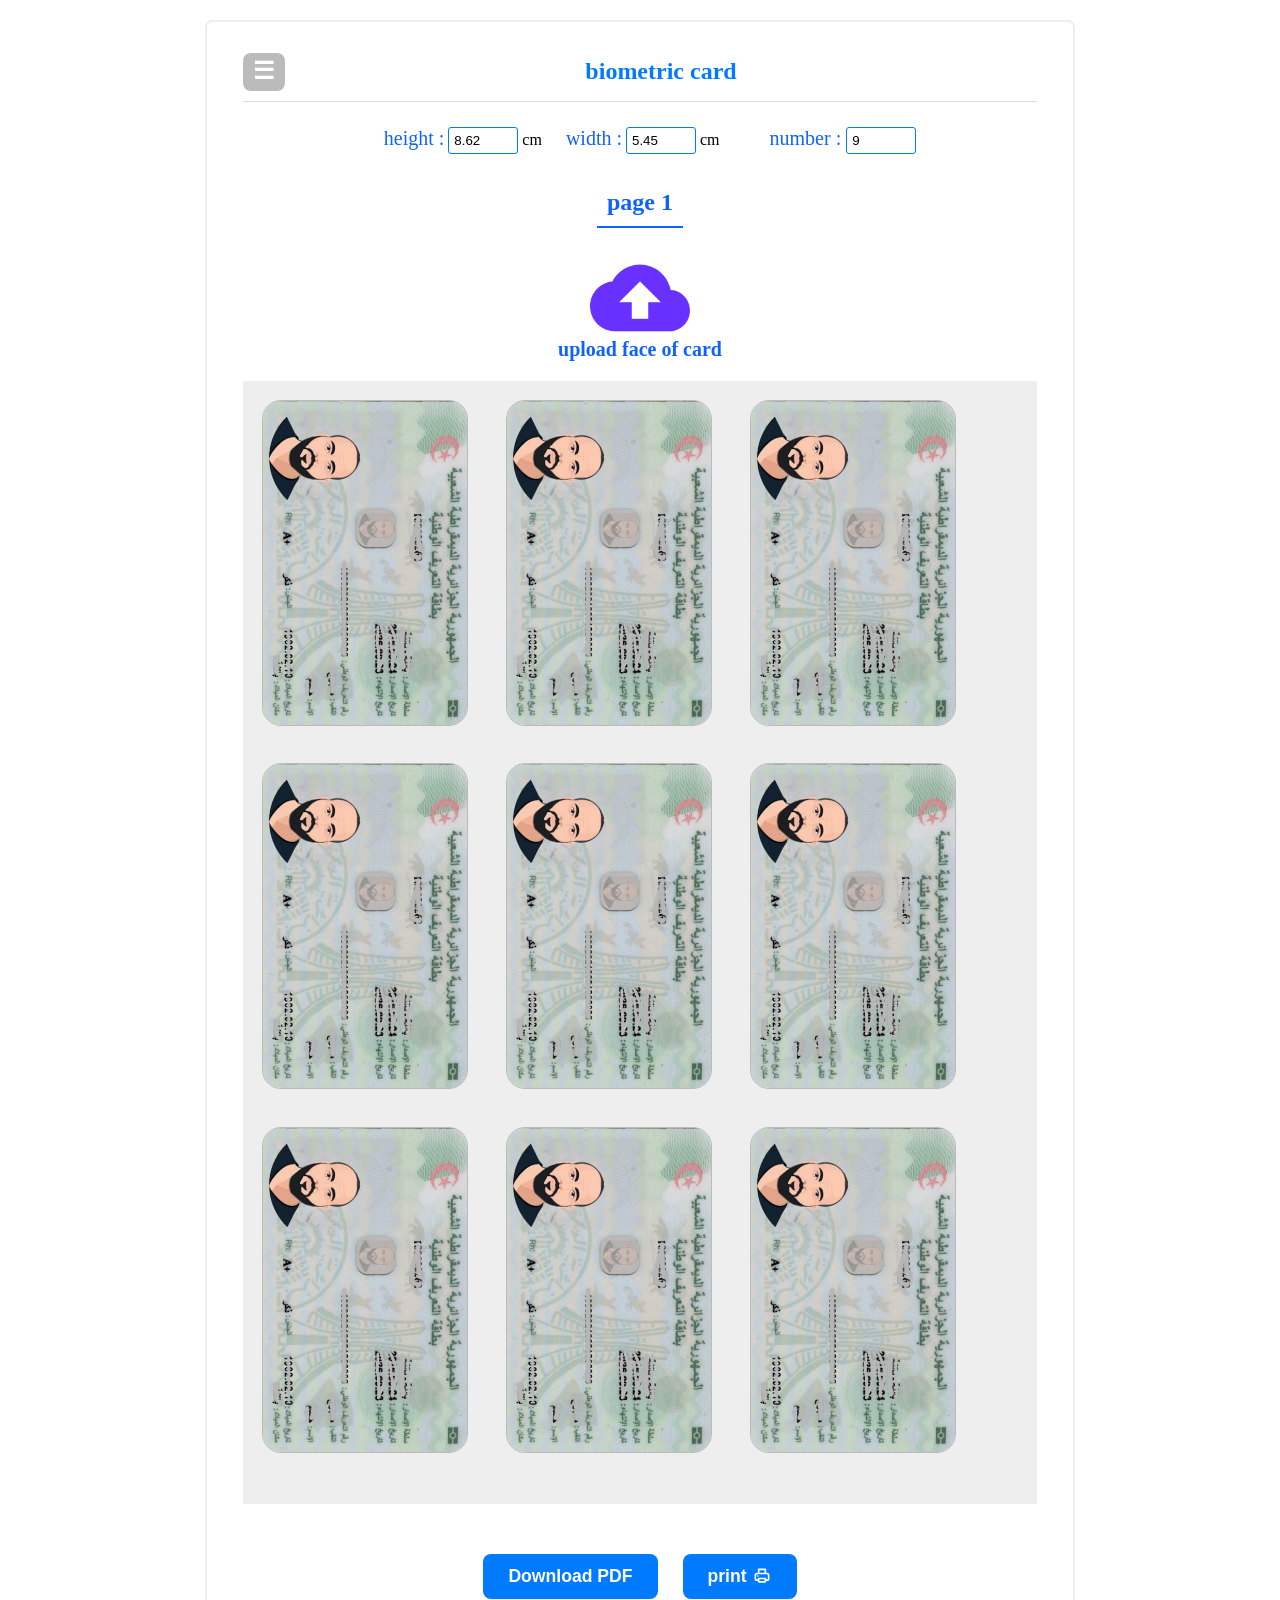
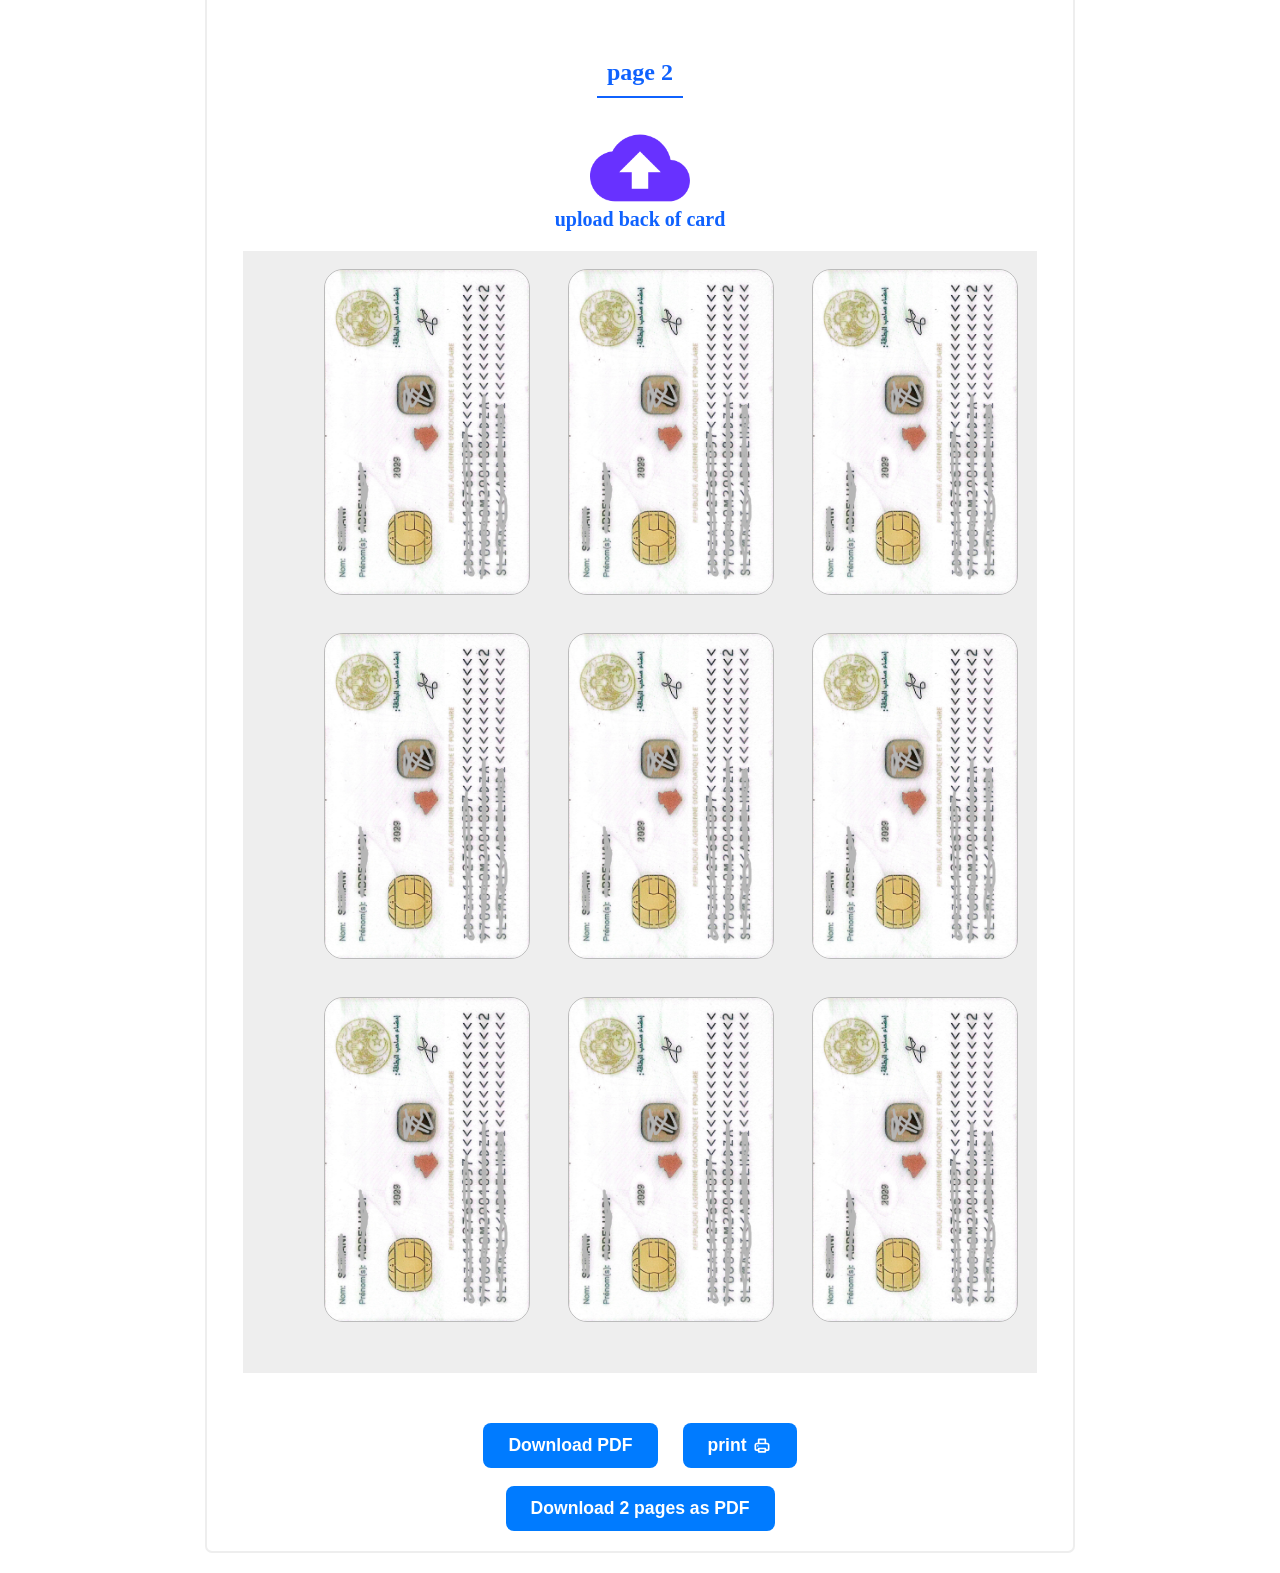
==== index.html @ c9312803 "ddfs" ====
<!doctype html>
<html lang="en">
	<head>
		<meta charset="UTF-8" />
		<meta name="viewport" content="width=device-width, initial-scale=1.0" />
		<link rel="stylesheet" href="./style.css" />

		<title>biometric card</title>
	</head>
	<body>
		<div class="container pirantCntynr">
			<div class="reglage">
				<div>
					<span>height :</span>
					<input id="heightCrt" type="number" value="8.62" step="0.01" /> cm
					<span>width :</span>
					<input id="widthCrt" type="number" value="5.45" step="0.01" /> cm
				</div>
				<div>
					<span>number : </span>
					<input id="nmbrCrt" type="number" value="9" step="1" min="1" />
				</div>
			</div>

			<!-- face of card -->
			<h2>page 1</h2>

			<div class="upldImg">
				<label for="inputFace" id="drop-area">
					<input type="file" accept="image/*" id="inputFace" hidden />
					<div class="img-view">
						<img
							id="uploadedImageF"
							src="./imgs/icon.png"
							alt="upload image"
						/><br />
						upload face of card
						<span id="errImgFace" style="color: red; display: none"
							>Error upload Image</span
						>
					</div>
				</label>
			</div>
			<div id="pageFc" class="ferPage">
				<div id="clonDiv" style="position: absolute; z-index: -1"></div>
				<img class="box boxF" src="./imgs/face.jpg" alt="" />
			</div>

			<div class="dvBtn">
				<button onclick="downloadPDF('pageFc', 'face',this)">
					<div id="ptpageFc" class="n"></div>
					Download PDF
				</button>
				<button onclick="printDiv('pageFc')">
					print <img src="./imgs/print-svgrepo-com.svg" alt="" />
				</button>
			</div>
			<div style="height: 50px"></div>
			<!-- Back of card -->

			<h2>page 2</h2>
			<div class="upldImg">
				<label for="inputBack" id="drop-area">
					<input type="file" accept="image/*" id="inputBack" hidden />
					<div class="img-view">
						<img
							id="uploadedImageB"
							src="./imgs/icon.png"
							alt="upload image"
						/><br />
						upload back of card
						<span id="errImgFace" style="color: red; display: none"
							>Error upload Image</span
						>
					</div>
				</label>
			</div>
			<div id="pageBack" class="ferPage ferPage2">
				<div id="clonDiv2" style="position: absolute; z-index: -1"></div>
				<img class="box boxB" src="./imgs/back.jpg" alt="" />
			</div>
			<div class="dvBtn">
				<button onclick="downloadPDF('pageBack', 'Back',this)">
					<div id="ptpageBack" class="n"></div>
					Download PDF
				</button>
				<button onclick="printDiv('pageBack')">
					print <img src="./imgs/print-svgrepo-com.svg" alt="" />
				</button>
			</div>
			<br />
			<div class="dvBtn">
				<button onclick="downloadMultiPagePDF(this)">
					<div id="ptDblPg" class="n"></div>
					Download 2 pages as PDF
				</button>
			</div>
		</div>

		<script src="./js/html2canvas.min.js"></script>
		<script src="./js/jspdf.umd.min.js"></script>

		<script src="./js/navbar.js"></script>
		<script src="./js/js.js"></script>
	</body>
</html>
---- style.css ----
/* --- الخطوط الأساسية وإعادة التعيين --- 
@import url('https://fonts.googleapis.com/css2?family=Cairo:wght@400;700&display=swap');*/
:root {
	--primary: #0f62fe;
	--bg: #f5f7fa;
	--white: #ffffff;
	--text: #111;
	--sidebar-width: 260px;
}
* {
	margin: 0;
	padding: 0;
	-webkit-tap-highlight-color: transparent;
	box-sizing: border-box;
}
/* body {
	font-family: "Cairo", sans-serif;
} */
/*------------------------------------------------------
  Navbar
------------------------------------------------------*/
.navbar {
	height: 60px;
	width: 21cm;
	margin: auto;
	background: var(--white);
	border-bottom: 1px solid #ddd;
	display: flex;
	align-items: center;
	/* padding: 0 16px; */
	justify-content: space-between;
	position: sticky;
	top: 0;
	margin-bottom: 10px;
	z-index: 100;
}
.hTitel {
	color: #007bff; /* لون أزرق جذاب للعناوين */
	text-align: center;
	font-weight: 700;
}
@media (max-width: 768px) {
	hTitel {
		font-size: 1.5em;
	}
}
@media (max-width: 480px) {
	hTitel {
		font-size: 1.3em;
	}
}
.nav-title {
	display: flex;
	align-items: center;
	gap: 10px;
	font-size: 20px;
	font-weight: bold;
}

/* زر القائمة */
.menu-btn {
	width: auto;
	margin: 0px;
	font-size: 24px;
	padding: 4px 10px 6px;
	border-radius: 8px;
	border: none;
	background: #bbb;
	cursor: pointer;
}
.imgNavbar {
	height: 80%;
	border-radius: 50%;
}

/*------------------------------------------------------
  Sidebar (LEFT side)
------------------------------------------------------*/
.sidebar {
	position: fixed;
	top: 0;
	left: 0; /* ← التعديل المهم */
	height: 100vh;
	width: var(--sidebar-width);
	background: var(--white);
	border-right: 1px solid #ddd; /* بدل left */
	transform: translateX(-100%); /* ← مخفي من اليسار */
	transition: 0.3s ease;
	z-index: 200;
	padding: 20px;
}

.sidebar.open {
	transform: translateX(0); /* يظهر */
}

.sidebar h3 {
	margin-top: 0;
}

.sidebar a {
	display: flex;
	align-items: center;
	justify-content: space-between;
	padding: 12px 10px;
	color: var(--text);
	text-decoration: none;
	border-radius: 6px;
	margin: 6px 0;
}

.sidebar a:hover {
	background: #f0f0f0;
}
.sidebar a img {
	width: 20px;
}
/* Overlay */
.overlay {
	position: fixed;
	top: 0;
	right: 0;
	left: 0;
	bottom: 0;
	background: rgba(0, 0, 0, 0.4);
	z-index: 150;
	display: none;
}

.overlay.show {
	display: block;
}

/* زر الحساب في الأسفل */
.accountBtn {
	position: absolute;
	bottom: 10px;
	width: calc(100% - 40px);
}

.accountBtn img {
	height: 35px;
	border-radius: 50%;
}

/*------------------------------------------------------
  المحتوى
------------------------------------------------------*/
.container {
	padding: 20px;
	margin: 20px auto;
	width: 23cm;
	border: 2px #eee solid;
	border-radius: 7px;
}

.acont {
	display: flex;
	justify-content: space-between;
	align-items: center;
	width: 100%;
}

/* تحسين الهاتف */
@media (max-width: 600px) {
	.nav-title {
		font-size: 18px;
	}
}
/* End Nave bare and side bare */

/* start page */
.reglage {
	width: 21cm;
	margin: 25px auto;
	display: flex;
	justify-content: center;
	align-items: center;
	gap: 30px;
}
.reglage span {
	color: var(--primary);
	font-size: 20px;
	margin-left: 20px;
}
.reglage input {
	border: #007bff 1px solid;
	border-radius: 3px;
	padding: 5px;
	width: 70px;
}

.container h2 {
	text-align: center;
	color: var(--primary);
	margin: auto;
	margin-bottom: 20px;
	padding: 10px;
	border-bottom: 2px var(--primary) solid;
	width: fit-content;
}
.img-view {
	text-align: center;
	width: fit-content;
	font-size: 20px;
	color: var(--primary);
	font-weight: bold;
	margin: auto;
	margin-bottom: 20px;
}
.img-view img {
	height: 100px;
	margin-bottom: -15px;
	cursor: pointer;
}
/* الحاوية الكبرى */

.ferPage {
	position: relative;
    display: flex;
    align-items: center;
    justify-items: center;
    gap: 1cm;
    width: 21cm;
    height: 29.7cm;
    margin: auto;
    padding: 0.5cm;
    margin-bottom: 50px;
    background: #eee;
    flex-wrap: wrap;
    align-content: flex-start;
    justify-content: flex-start;
}
.ferPage2 {
	direction: rtl;
}

/* العناصر الداخلية (اختياري للتنسيق فقط) */
.box {
	border: 1px solid #bbb;
	border-radius: 19px;
	width: 5.45cm;
	height: 8.62cm;
	/* max-width: 100%; */
}

.dvBtn {
	display: flex;
	align-items: center;
	gap: 25px;
	justify-content: center;
}
.patient {
	position: absolute;
	left: calc(50% - 10px);
	top: calc(50% - 10px);
	height: 20px;
	width: 20px;
	border: 3px solid #fff;
	border-left-color: transparent;
	border-radius: 50%;
	animation: spin 0.3s linear infinite;
}
.n {
	display: none;
}
@keyframes spin {
	0% {
		transform: rotate(0deg);
	}

	100% {
		transform: rotate(360deg);
	}
}

button {
	position: relative;
	background-color: #007bff;
	color: #fff;
	padding: 12px 25px;
	border: none;
	border-radius: 8px;
	font-size: 1.1em;
	display: inline-flex;
	font-weight: 700;
	justify-content: center;
	flex-wrap: nowrap;
	align-items: center;
	gap: 5px;
	cursor: pointer;
}
button img {
	height: 20px;
}
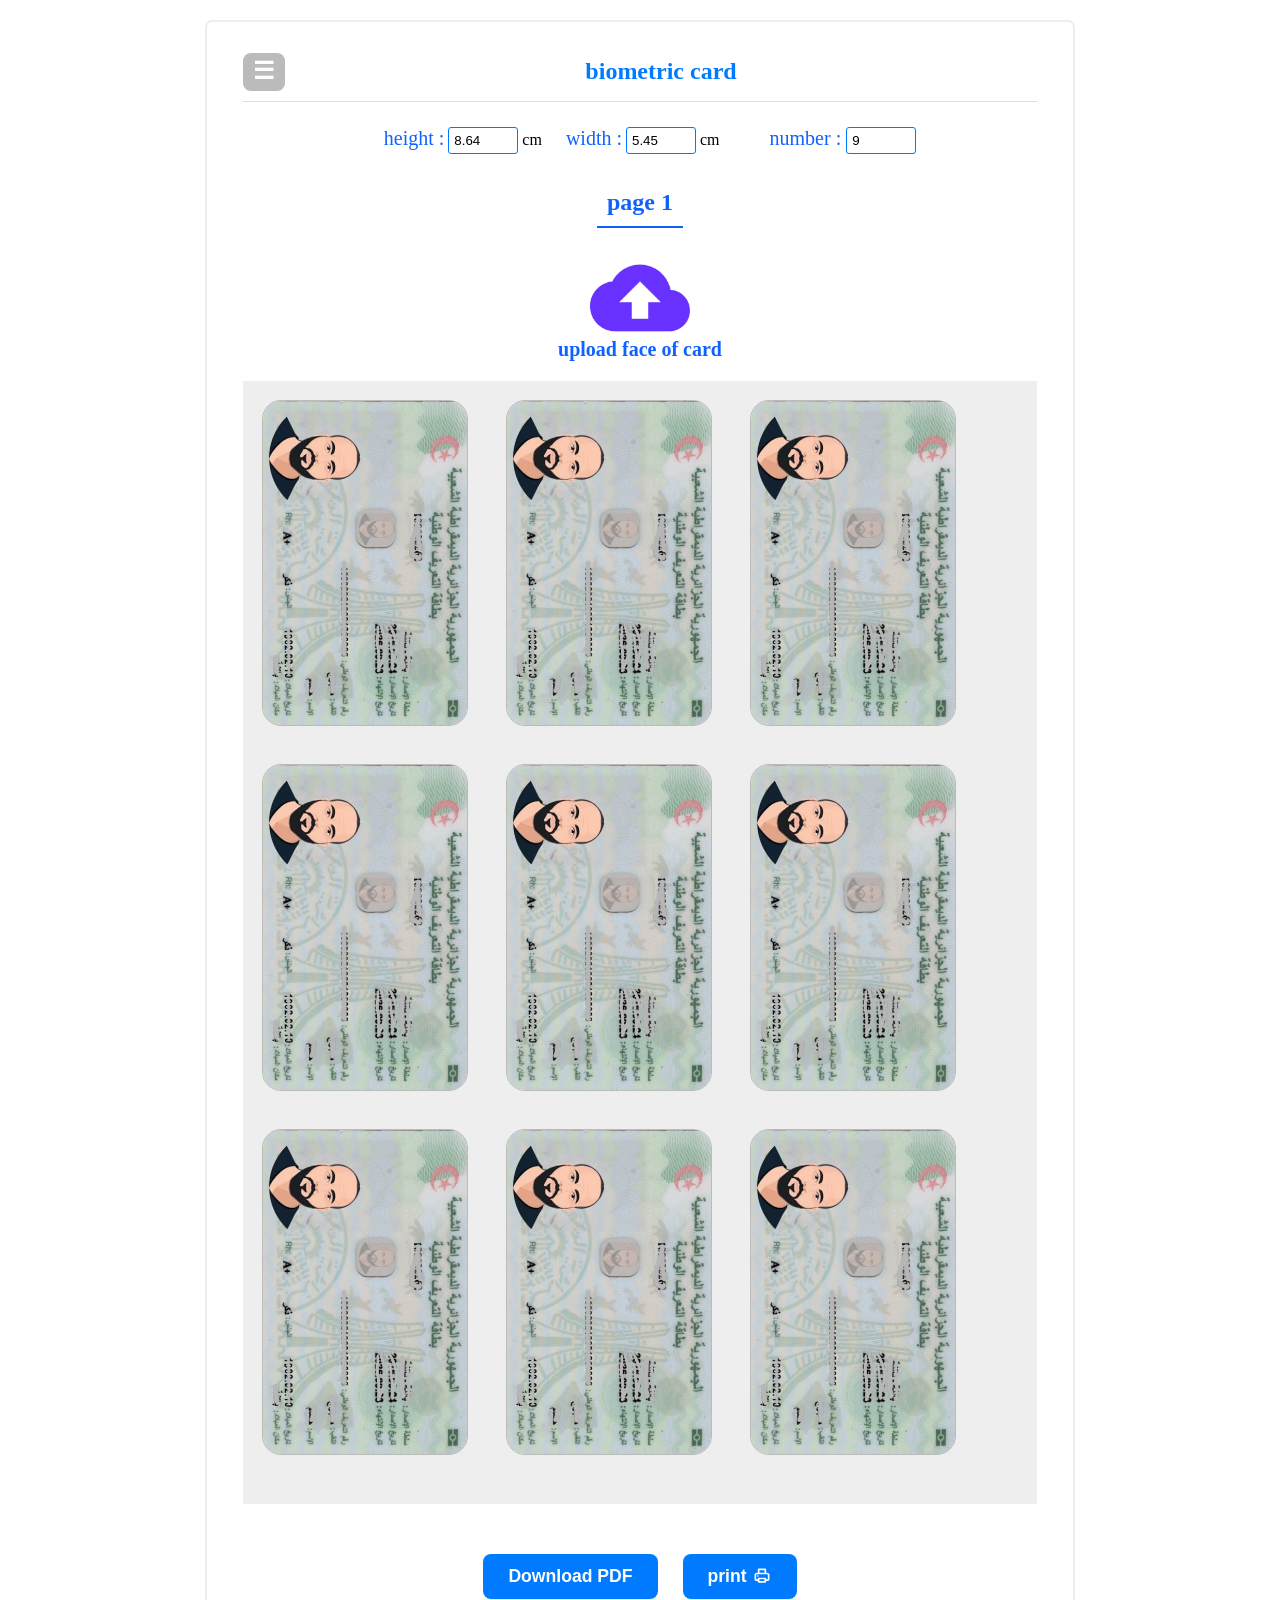
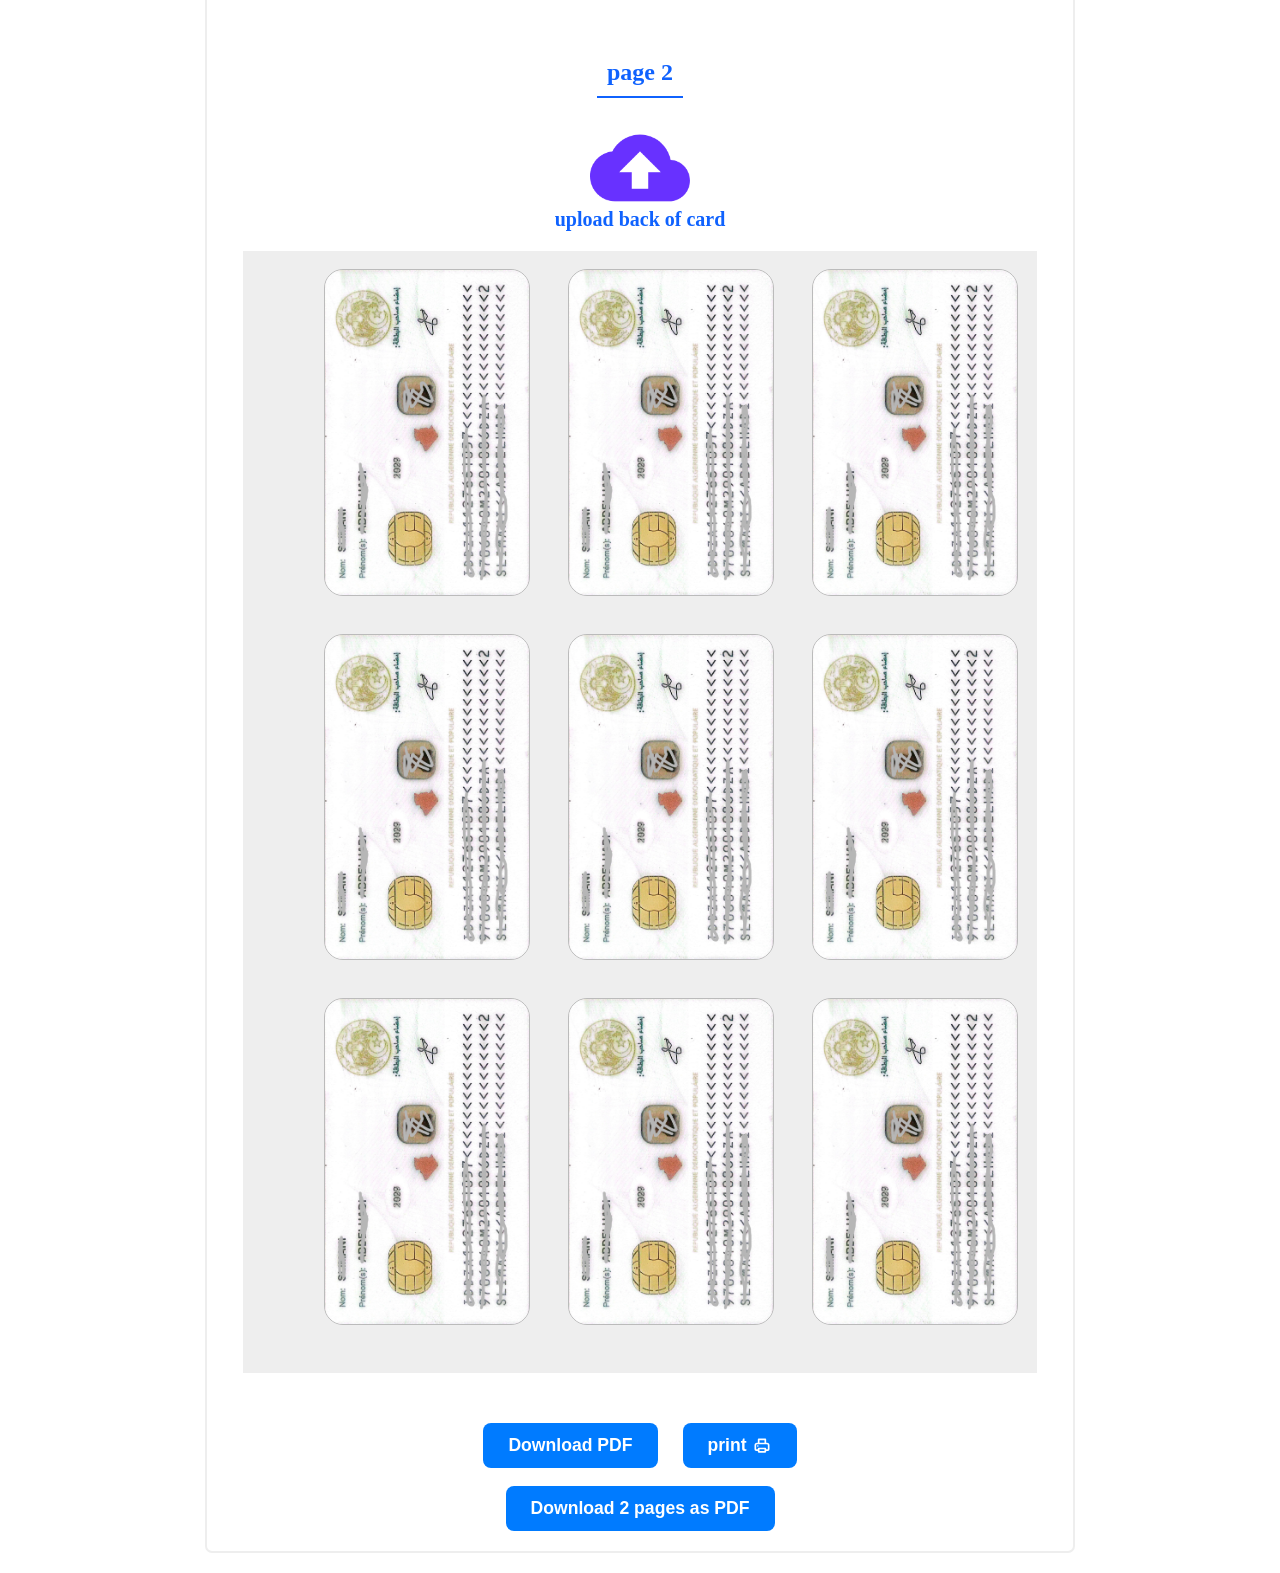
==== commit f3344c99: "zer" ====
--- a/index.html
+++ b/index.html
@@ -12,7 +12,7 @@
 			<div class="reglage">
 				<div>
 					<span>height :</span>
-					<input id="heightCrt" type="number" value="8.62" step="0.01" /> cm
+					<input id="heightCrt" type="number" value="8.64" step="0.01" /> cm
 					<span>width :</span>
 					<input id="widthCrt" type="number" value="5.45" step="0.01" /> cm
 				</div>
--- a/style.css
+++ b/style.css
@@ -240,7 +240,7 @@
 	border: 1px solid #bbb;
 	border-radius: 19px;
 	width: 5.45cm;
-	height: 8.62cm;
+	height: 8.64cm;
 	/* max-width: 100%; */
 }
 
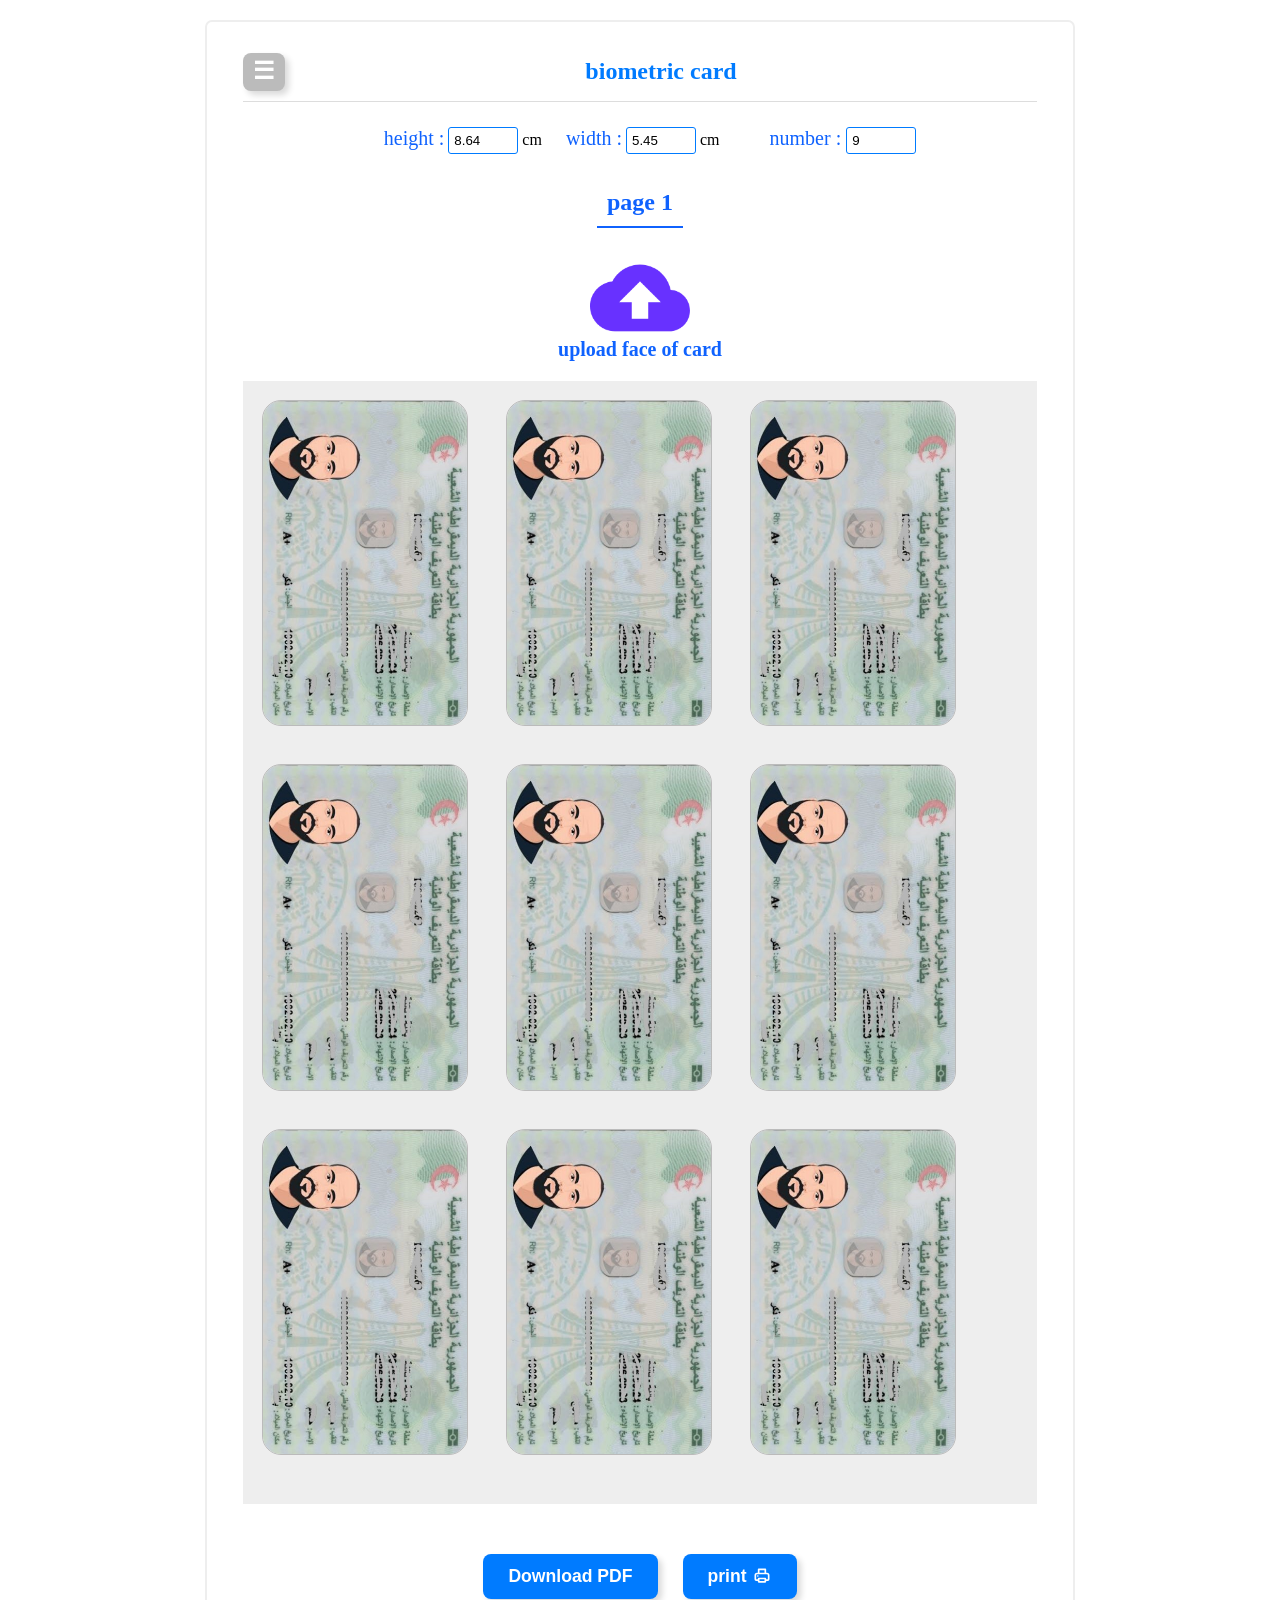
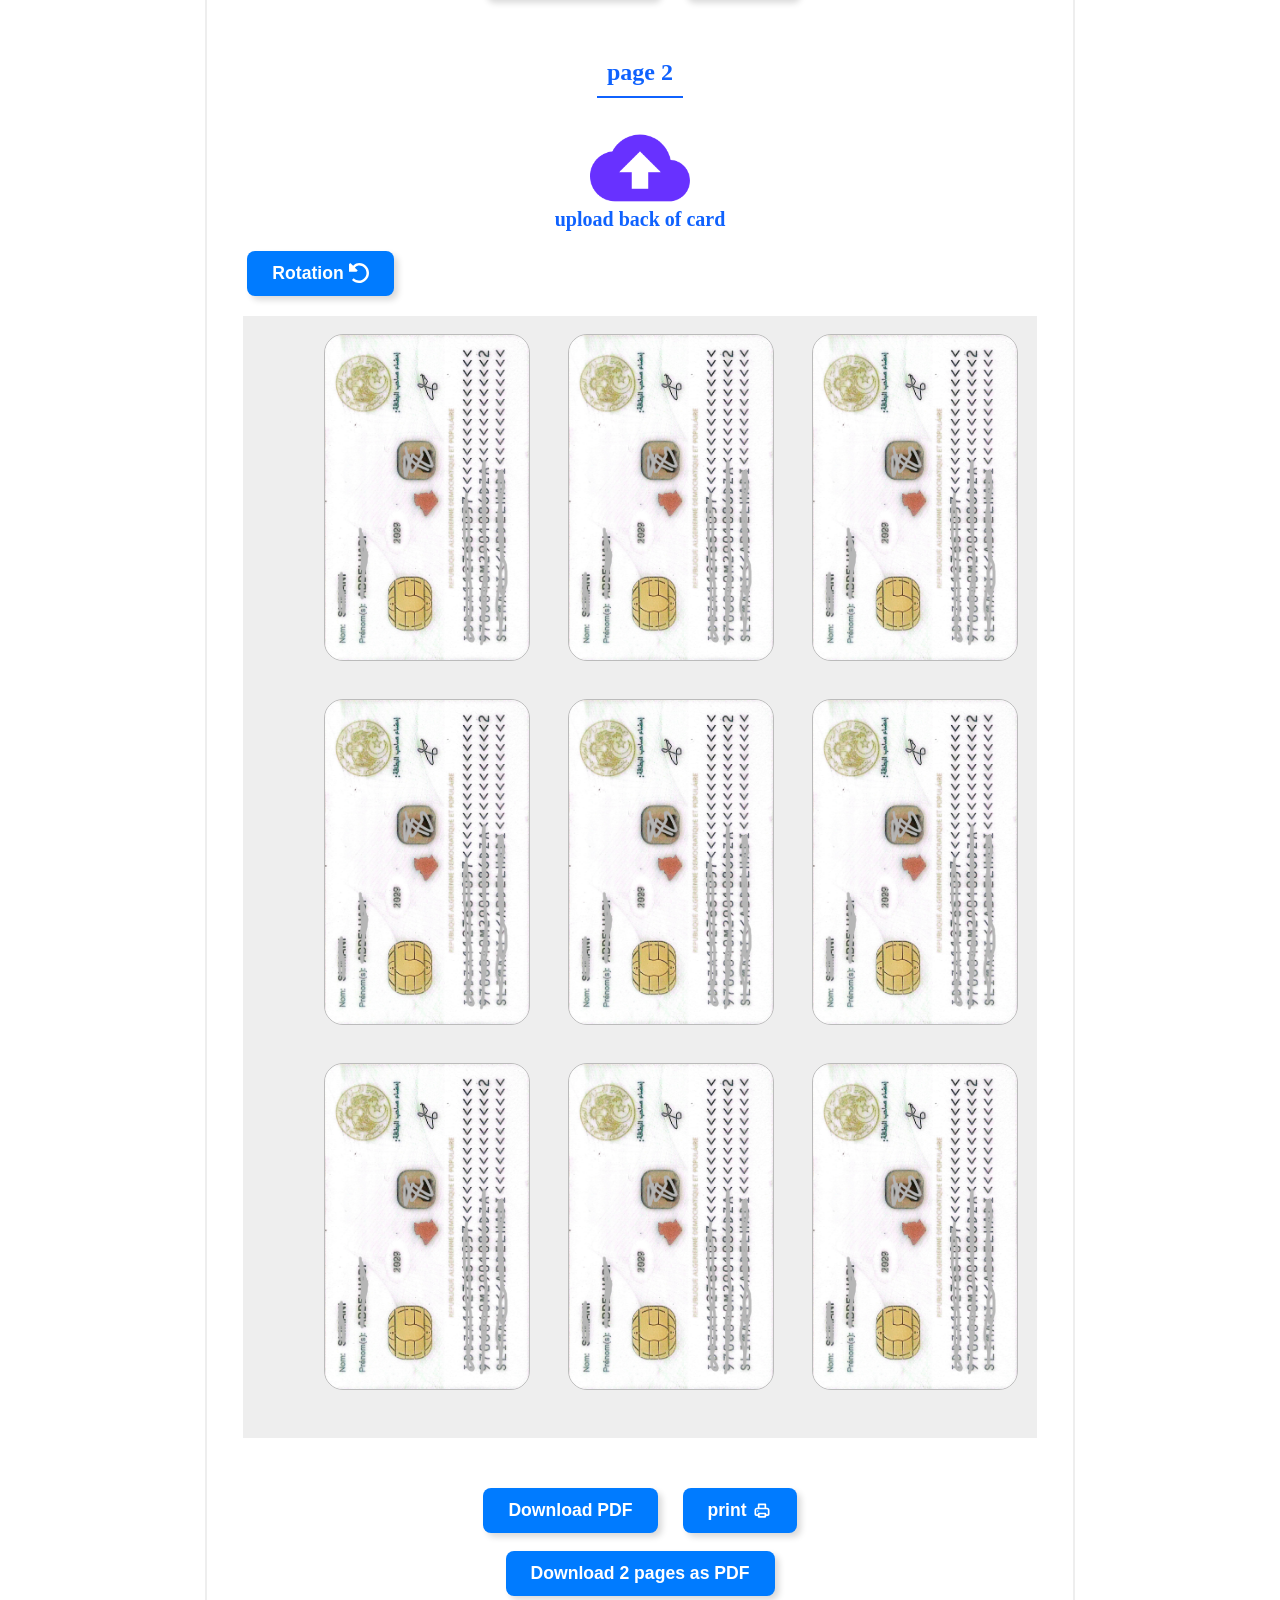
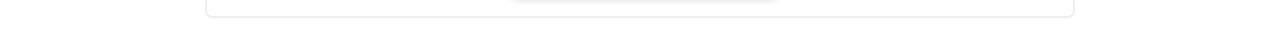
==== commit 84776ca6: "fsddf" ====
--- a/index.html
+++ b/index.html
@@ -75,6 +75,11 @@
 					</div>
 				</label>
 			</div>
+			<div>
+				<button onclick="rotation()" style="margin: 0 20px 20px">
+					Rotation <img src="./imgs/rotation.svg" alt="" />
+				</button>
+			</div>
 			<div id="pageBack" class="ferPage ferPage2">
 				<div id="clonDiv2" style="position: absolute; z-index: -1"></div>
 				<img class="box boxB" src="./imgs/back.jpg" alt="" />
@@ -85,7 +90,7 @@
 					Download PDF
 				</button>
 				<button onclick="printDiv('pageBack')">
-					print <img src="./imgs/print-svgrepo-com.svg" alt="" />
+					print <img src="./imgs/print.svg" alt="" />
 				</button>
 			</div>
 			<br />
--- a/style.css
+++ b/style.css
@@ -241,7 +241,6 @@
 	border-radius: 19px;
 	width: 5.45cm;
 	height: 8.64cm;
-	/* max-width: 100%; */
 }
 
 .dvBtn {
@@ -261,6 +260,7 @@
 	border-radius: 50%;
 	animation: spin 0.3s linear infinite;
 }
+
 .n {
 	display: none;
 }
@@ -289,11 +289,21 @@
 	align-items: center;
 	gap: 5px;
 	cursor: pointer;
+	/* 1. إضافة ظل افتراضي (الزر يبدو مرتفعاً) */
+  box-shadow: 4px 4px 6px rgba(0, 0, 0, 0.15);
+	/* 1. إضافة تأثير انتقالي ناعم للحركة */
+  transition: transform 0.1s ease;
+}
+button:active {
+  /* تصغير حجم الزر بنسبة 5% (يصبح حجمه 95% من حجمه الطبيعي) */
+  transform: scale(0.95); 
 }
 button img {
 	height: 20px;
 }
 
-
+.rotation{
+	transform: rotate(180deg);
+}
 
     
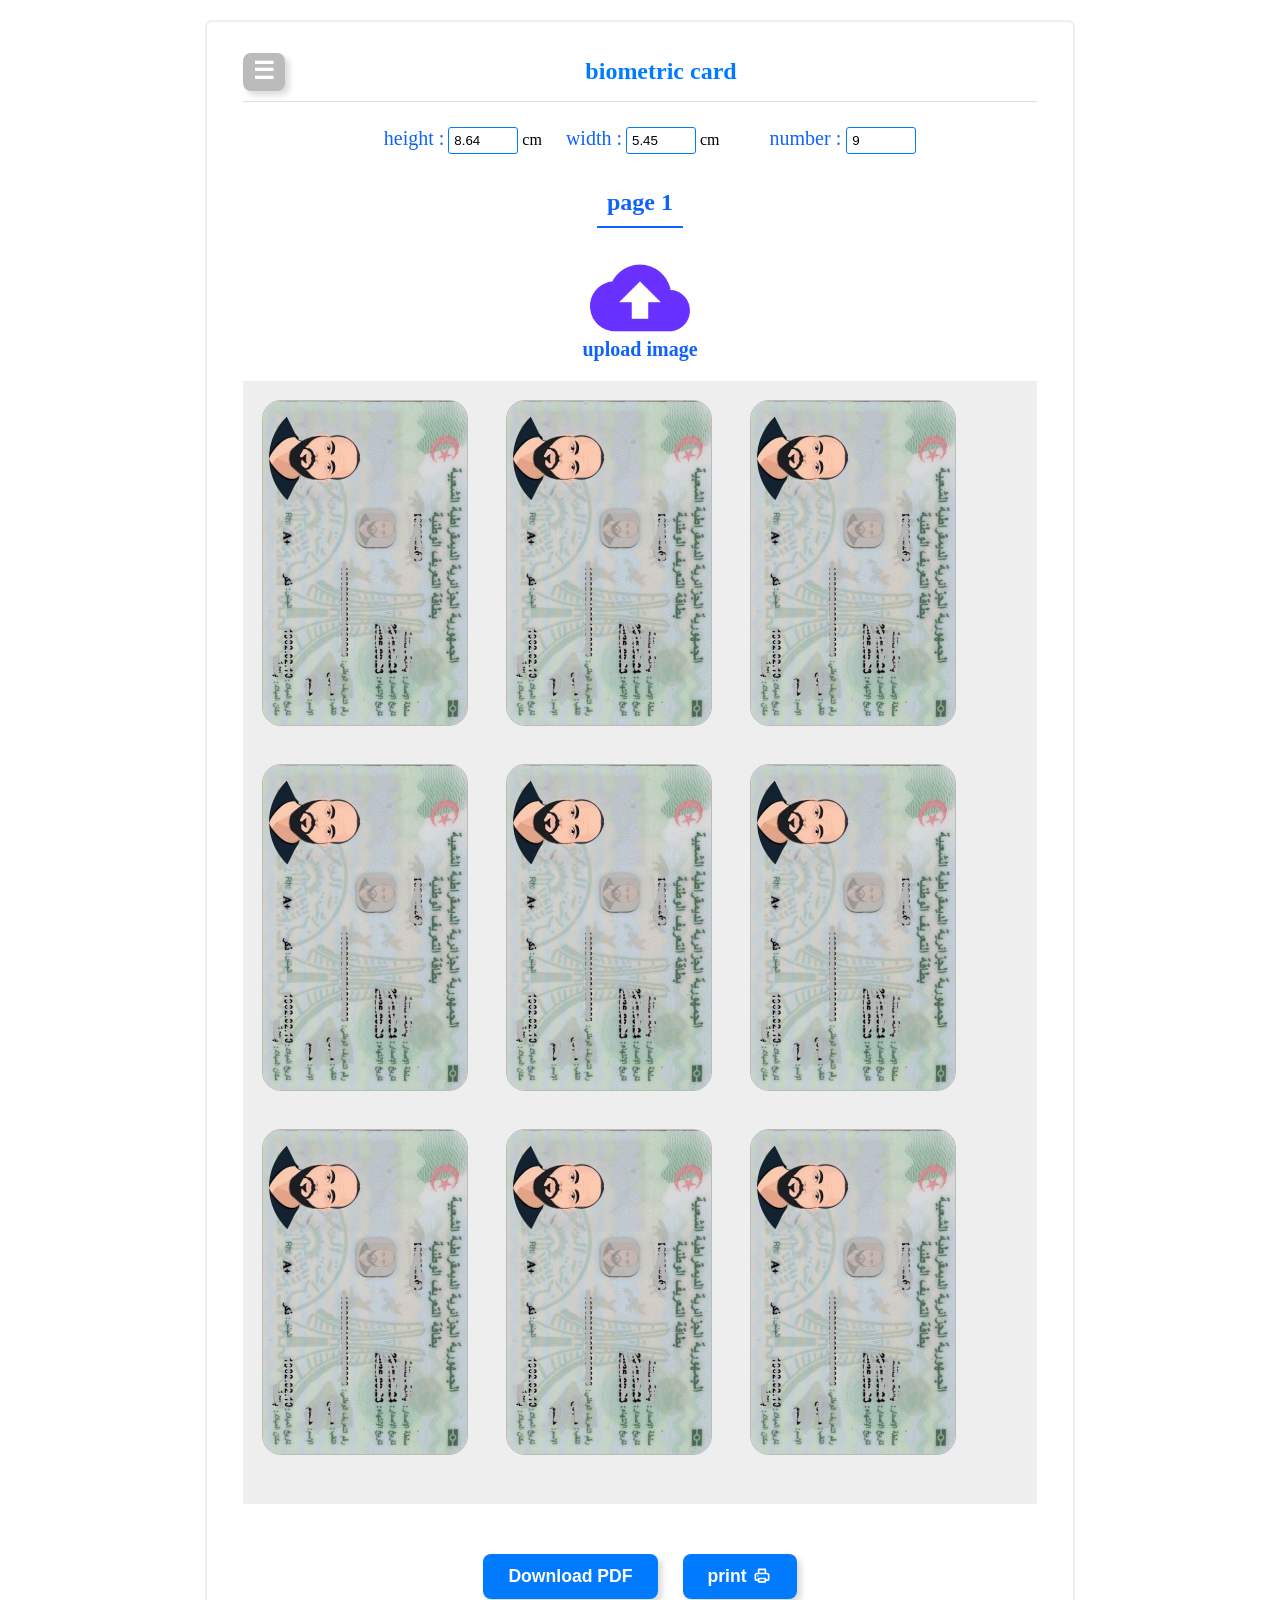
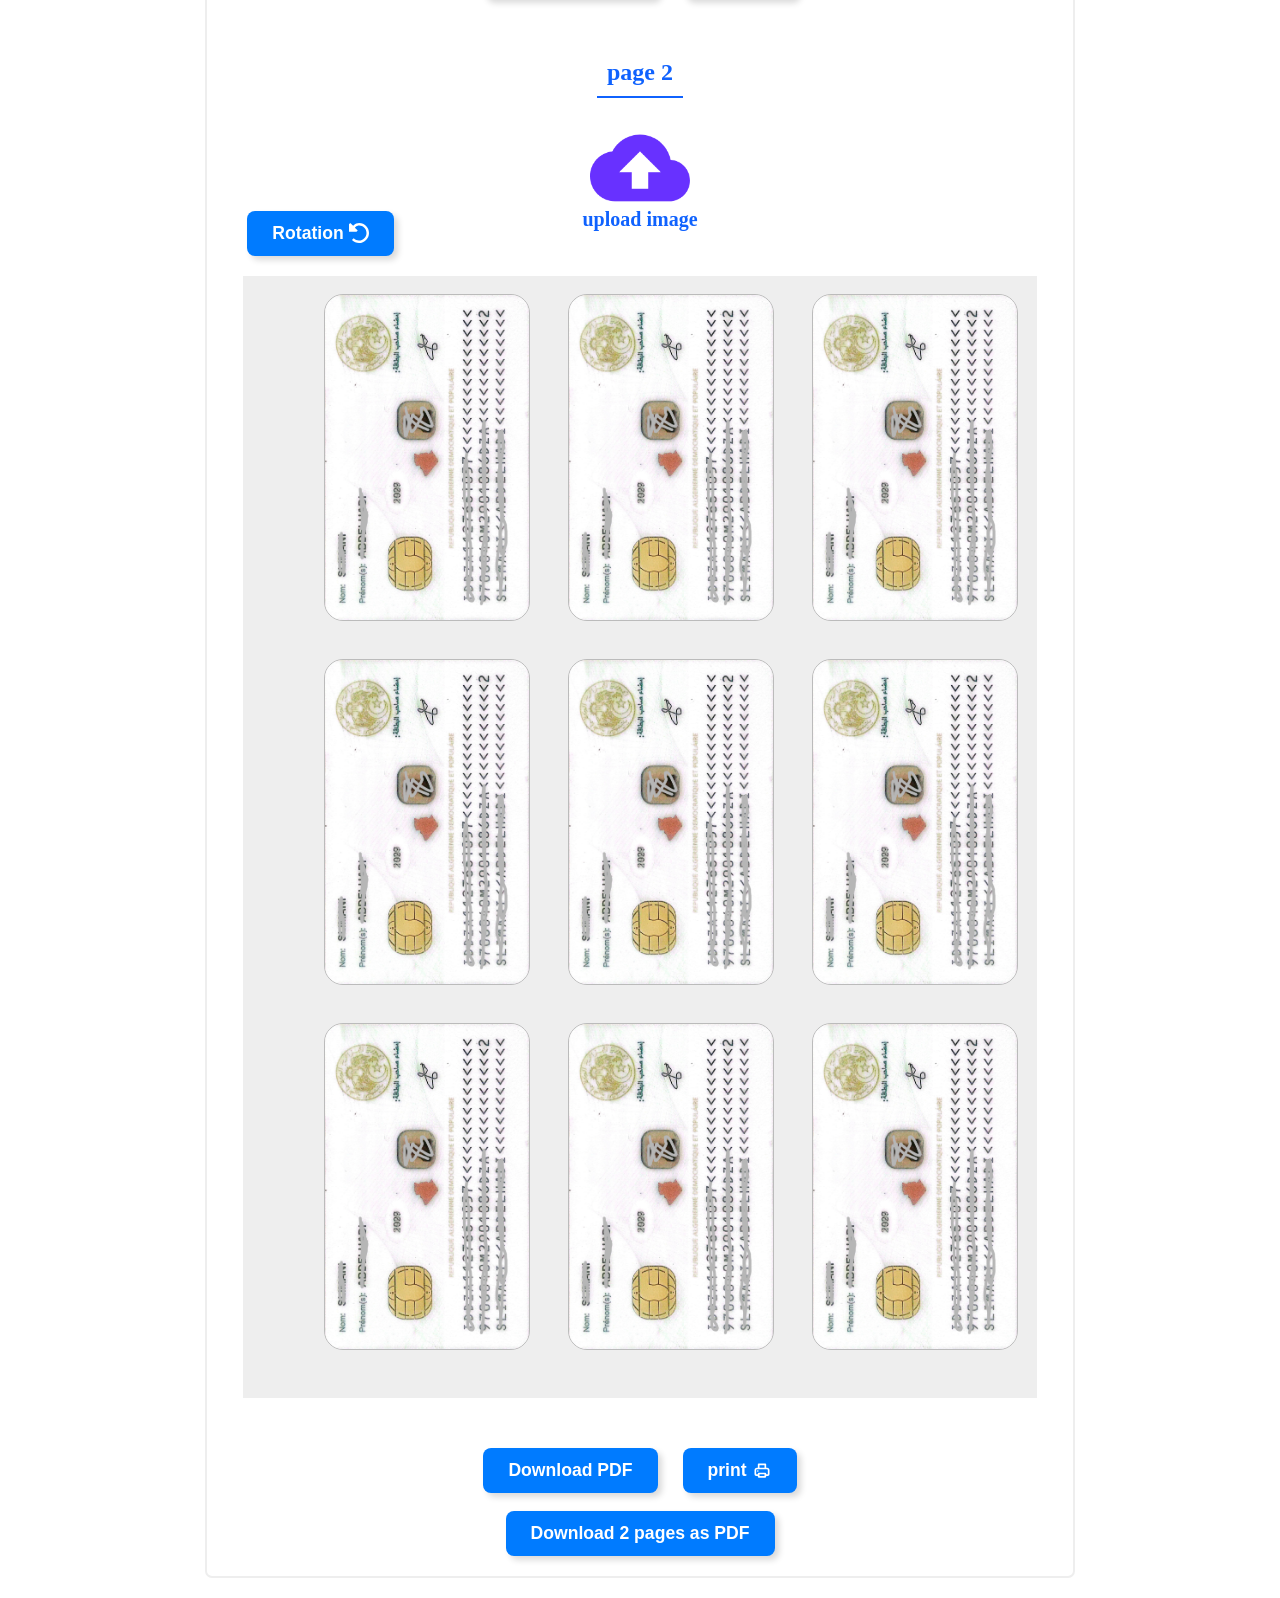
==== commit cb259622: "qsdf" ====
--- a/index.html
+++ b/index.html
@@ -34,7 +34,7 @@
 							src="./imgs/icon.png"
 							alt="upload image"
 						/><br />
-						upload face of card
+						upload image
 						<span id="errImgFace" style="color: red; display: none"
 							>Error upload Image</span
 						>
@@ -68,14 +68,15 @@
 							src="./imgs/icon.png"
 							alt="upload image"
 						/><br />
-						upload back of card
+						upload image
 						<span id="errImgFace" style="color: red; display: none"
 							>Error upload Image</span
 						>
 					</div>
 				</label>
 			</div>
-			<div>
+			<div style="margin-top: -40px;
+">
 				<button onclick="rotation()" style="margin: 0 20px 20px">
 					Rotation <img src="./imgs/rotation.svg" alt="" />
 				</button>
--- a/style.css
+++ b/style.css
@@ -189,7 +189,10 @@
 	padding: 5px;
 	width: 70px;
 }
-
+.upldImg{
+	width: fit-content;
+	margin: auto;
+}
 .container h2 {
 	text-align: center;
 	color: var(--primary);
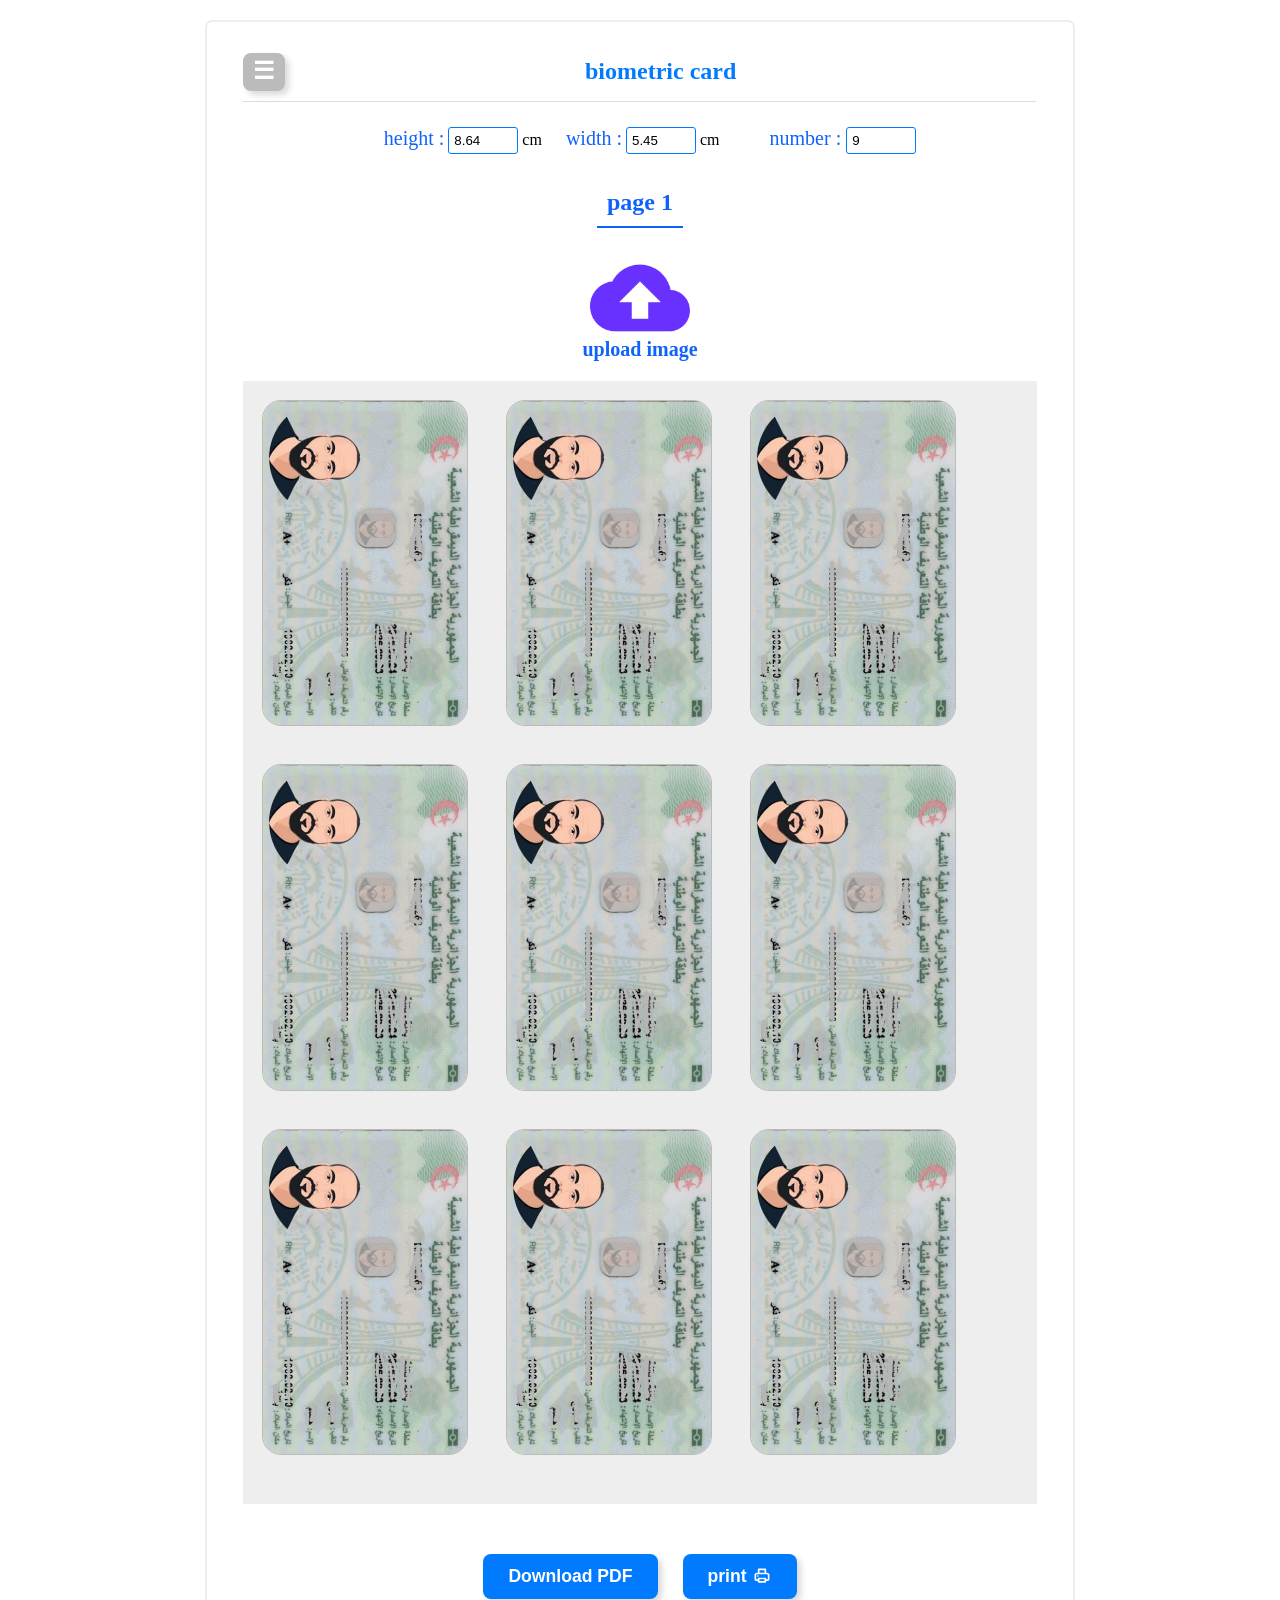
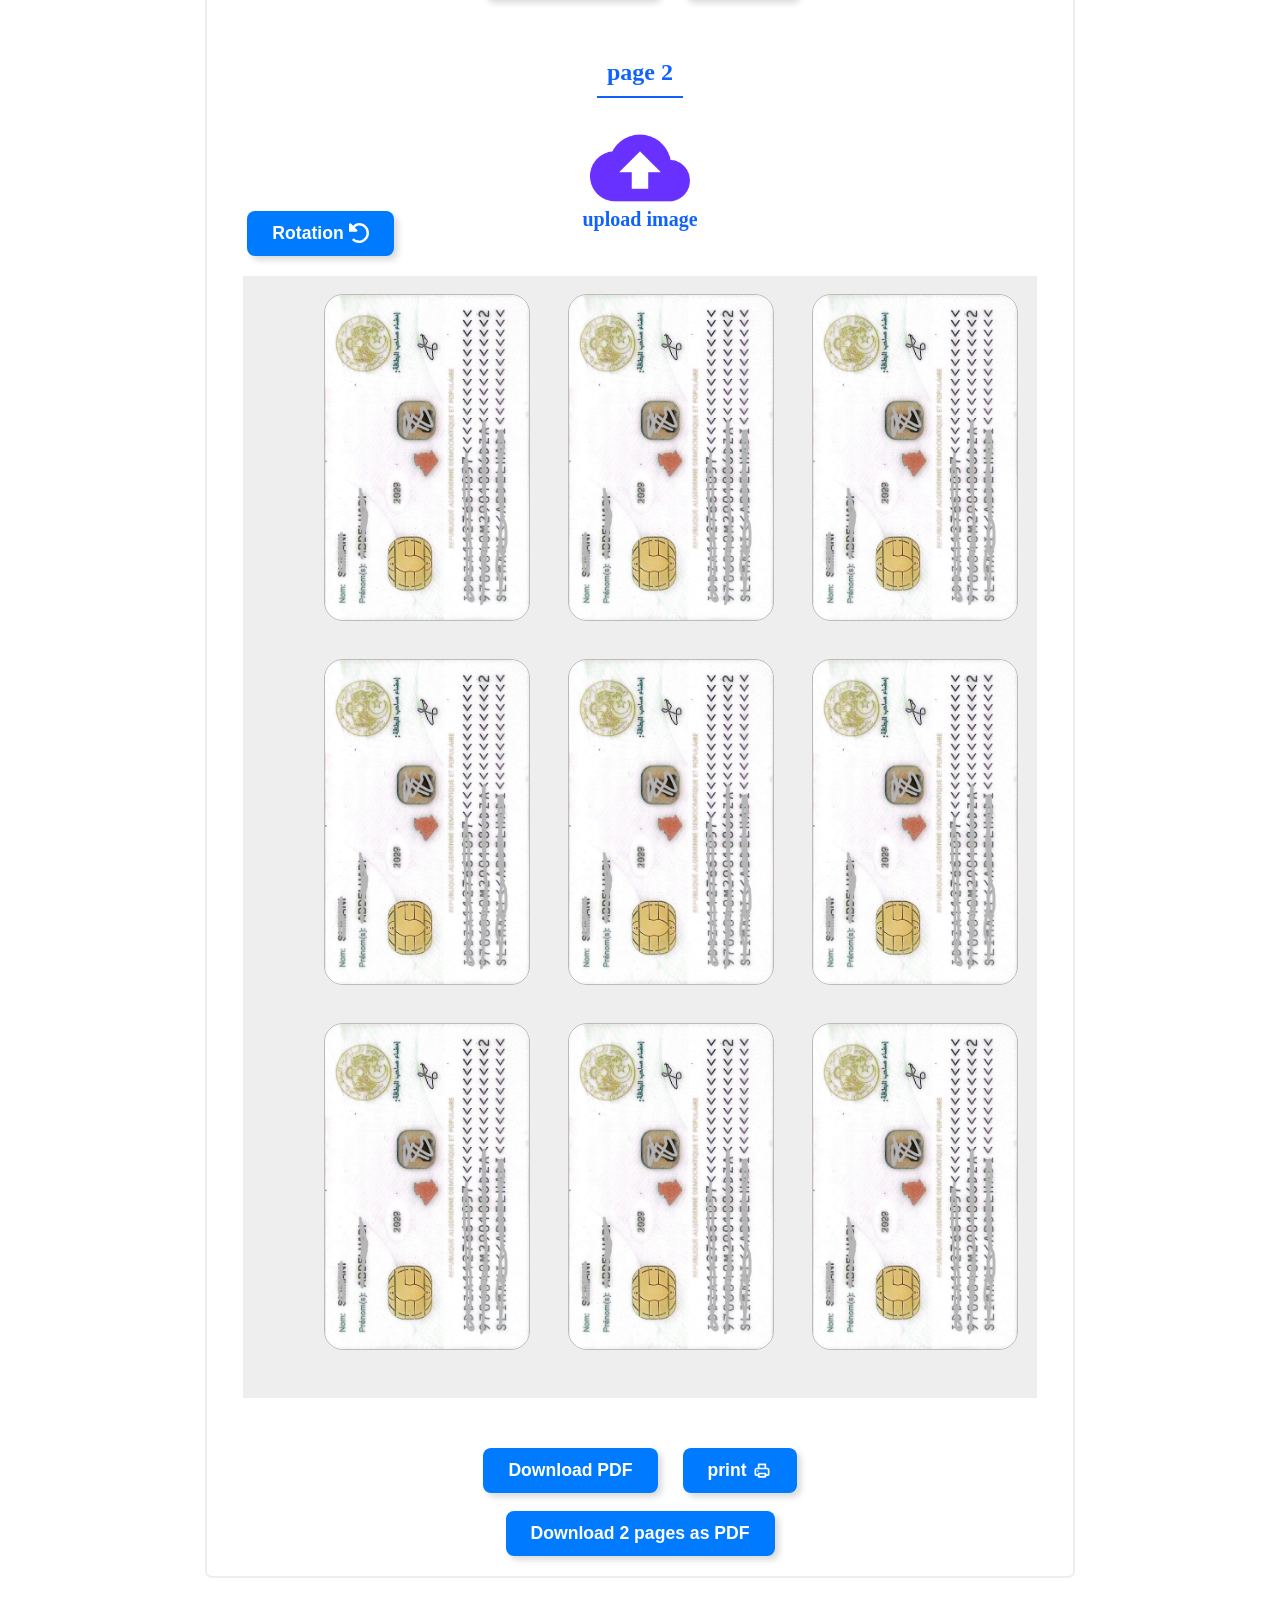
==== commit 4be15535: "qsdf" ====
--- a/index.html
+++ b/index.html
@@ -3,7 +3,7 @@
 	<head>
 		<meta charset="UTF-8" />
 		<meta name="viewport" content="width=device-width, initial-scale=1.0" />
-		<link rel="stylesheet" href="./style.css" />
+		<link rel="stylesheet" href="./style/style.css" />
 
 		<title>biometric card</title>
 	</head>
@@ -52,7 +52,7 @@
 					Download PDF
 				</button>
 				<button onclick="printDiv('pageFc')">
-					print <img src="./imgs/print-svgrepo-com.svg" alt="" />
+					print <img src="./imgs/print.svg" alt="" />
 				</button>
 			</div>
 			<div style="height: 50px"></div>
@@ -75,8 +75,7 @@
 					</div>
 				</label>
 			</div>
-			<div style="margin-top: -40px;
-">
+			<div style="margin-top: -40px;">
 				<button onclick="rotation()" style="margin: 0 20px 20px">
 					Rotation <img src="./imgs/rotation.svg" alt="" />
 				</button>
@@ -90,7 +89,7 @@
 					<div id="ptpageBack" class="n"></div>
 					Download PDF
 				</button>
-				<button onclick="printDiv('pageBack')">
+				<button onclick="printDiv('pageBack','ferPage2')">
 					print <img src="./imgs/print.svg" alt="" />
 				</button>
 			</div>
--- a/style/style.css
+++ b/style/style.css
@@ -0,0 +1,302 @@
+/* --- الخطوط الأساسية وإعادة التعيين --- 
+@import url('https://fonts.googleapis.com/css2?family=Cairo:wght@400;700&display=swap');*/
+:root {
+	--primary: #0f62fe;
+	--bg: #f5f7fa;
+	--white: #ffffff;
+	--text: #111;
+	--sidebar-width: 260px;
+}
+* {
+	margin: 0;
+	padding: 0;
+	-webkit-tap-highlight-color: transparent;
+	box-sizing: border-box;
+}
+/* body {
+	font-family: "Cairo", sans-serif;
+} */
+/*------------------------------------------------------
+  Navbar
+------------------------------------------------------*/
+.navbar {
+	height: 60px;
+	width: 21cm;
+	margin: auto;
+	background: var(--white);
+	border-bottom: 1px solid #ddd;
+	display: flex;
+	align-items: center;
+	/* padding: 0 16px; */
+	justify-content: space-between;
+	position: sticky;
+	top: 0;
+	margin-bottom: 10px;
+	z-index: 100;
+}
+.hTitel {
+	color: #007bff; /* لون أزرق جذاب للعناوين */
+	text-align: center;
+	font-weight: 700;
+}
+@media (max-width: 768px) {
+	hTitel {
+		font-size: 1.5em;
+	}
+}
+@media (max-width: 480px) {
+	hTitel {
+		font-size: 1.3em;
+	}
+}
+.nav-title {
+	display: flex;
+	align-items: center;
+	gap: 10px;
+	font-size: 20px;
+	font-weight: bold;
+}
+
+/* زر القائمة */
+.menu-btn {
+	width: auto;
+	margin: 0px;
+	font-size: 24px;
+	padding: 4px 10px 6px;
+	border-radius: 8px;
+	border: none;
+	background: #bbb;
+	cursor: pointer;
+}
+.imgNavbar {
+	height: 80%;
+	border-radius: 50%;
+}
+
+/*------------------------------------------------------
+  Sidebar (LEFT side)
+------------------------------------------------------*/
+.sidebar {
+	position: fixed;
+	top: 0;
+	left: 0; /* ← التعديل المهم */
+	height: 100vh;
+	width: var(--sidebar-width);
+	background: var(--white);
+	border-right: 1px solid #ddd; /* بدل left */
+	transform: translateX(-100%); /* ← مخفي من اليسار */
+	transition: 0.3s ease;
+	z-index: 200;
+	padding: 20px;
+}
+
+.sidebar.open {
+	transform: translateX(0); /* يظهر */
+}
+
+.sidebar h3 {
+	margin-top: 0;
+}
+
+.sidebar a {
+	display: flex;
+	align-items: center;
+	justify-content: space-between;
+	padding: 12px 10px;
+	color: var(--text);
+	text-decoration: none;
+	border-radius: 6px;
+	margin: 6px 0;
+}
+
+.sidebar a:hover {
+	background: #f0f0f0;
+}
+.sidebar a img {
+	width: 20px;
+}
+/* Overlay */
+.overlay {
+	position: fixed;
+	top: 0;
+	right: 0;
+	left: 0;
+	bottom: 0;
+	background: rgba(0, 0, 0, 0.4);
+	z-index: 150;
+	display: none;
+}
+
+.overlay.show {
+	display: block;
+}
+
+
+
+/*------------------------------------------------------
+  المحتوى
+------------------------------------------------------*/
+.container {
+	padding: 20px;
+	margin: 20px auto 71px;
+	width: 23cm;
+	border: 2px #eee solid;
+	border-radius: 7px;
+}
+
+.acont {
+	display: flex;
+	justify-content: space-between;
+	align-items: center;
+	width: 100%;
+}
+
+/* تحسين الهاتف */
+@media (max-width: 600px) {
+	.nav-title {
+		font-size: 18px;
+	}
+}
+/* End Nave bare and side bare */
+
+/* start page */
+.reglage {
+	width: 21cm;
+	margin: 25px auto;
+	display: flex;
+	justify-content: center;
+	align-items: center;
+	gap: 30px;
+}
+.reglage span {
+	color: var(--primary);
+	font-size: 20px;
+	margin-left: 20px;
+}
+.reglage input {
+	border: #007bff 1px solid;
+	border-radius: 3px;
+	padding: 5px;
+	width: 70px;
+}
+.upldImg{
+	width: fit-content;
+	margin: auto;
+}
+.container h2 {
+	text-align: center;
+	color: var(--primary);
+	margin: auto;
+	margin-bottom: 20px;
+	padding: 10px;
+	border-bottom: 2px var(--primary) solid;
+	width: fit-content;
+}
+.img-view {
+	text-align: center;
+	width: fit-content;
+	font-size: 20px;
+	color: var(--primary);
+	font-weight: bold;
+	margin: auto;
+	margin-bottom: 20px;
+}
+.img-view img {
+	height: 100px;
+	margin-bottom: -15px;
+	cursor: pointer;
+}
+/* الحاوية الكبرى */
+
+.ferPage {
+	position: relative;
+    display: flex;
+    align-items: center;
+    justify-items: center;
+    gap: 1cm;
+    width: 21cm;
+    height: 29.7cm;
+    margin: auto;
+    padding: 0.5cm;
+    margin-bottom: 50px;
+    background: #eee;
+    flex-wrap: wrap;
+    align-content: flex-start;
+    justify-content: flex-start;
+}
+.ferPage2 {
+	direction: rtl;
+}
+
+/* العناصر الداخلية (اختياري للتنسيق فقط) */
+.box {
+	border: 1px solid #bbb;
+	border-radius: 19px;
+	width: 5.45cm;
+	height: 8.64cm;
+}
+
+.dvBtn {
+	display: flex;
+	align-items: center;
+	gap: 25px;
+	justify-content: center;
+}
+.patient {
+	position: absolute;
+	left: calc(50% - 10px);
+	top: calc(50% - 10px);
+	height: 20px;
+	width: 20px;
+	border: 3px solid #fff;
+	border-left-color: transparent;
+	border-radius: 50%;
+	animation: spin 0.3s linear infinite;
+}
+
+.n {
+	display: none;
+}
+@keyframes spin {
+	0% {
+		transform: rotate(0deg);
+	}
+
+	100% {
+		transform: rotate(360deg);
+	}
+}
+
+button {
+	position: relative;
+	background-color: #007bff;
+	color: #fff;
+	padding: 12px 25px;
+	border: none;
+	border-radius: 8px;
+	font-size: 1.1em;
+	display: inline-flex;
+	font-weight: 700;
+	justify-content: center;
+	flex-wrap: nowrap;
+	align-items: center;
+	gap: 5px;
+	cursor: pointer;
+	/* 1. إضافة ظل افتراضي (الزر يبدو مرتفعاً) */
+  box-shadow: 4px 4px 6px rgba(0, 0, 0, 0.15);
+	/* 1. إضافة تأثير انتقالي ناعم للحركة */
+  transition: transform 0.1s ease;
+}
+button:active {
+  /* تصغير حجم الزر بنسبة 5% (يصبح حجمه 95% من حجمه الطبيعي) */
+  transform: scale(0.95); 
+}
+button img {
+	height: 20px;
+}
+
+.rotation{
+	transform: rotate(180deg);
+}
+
+    
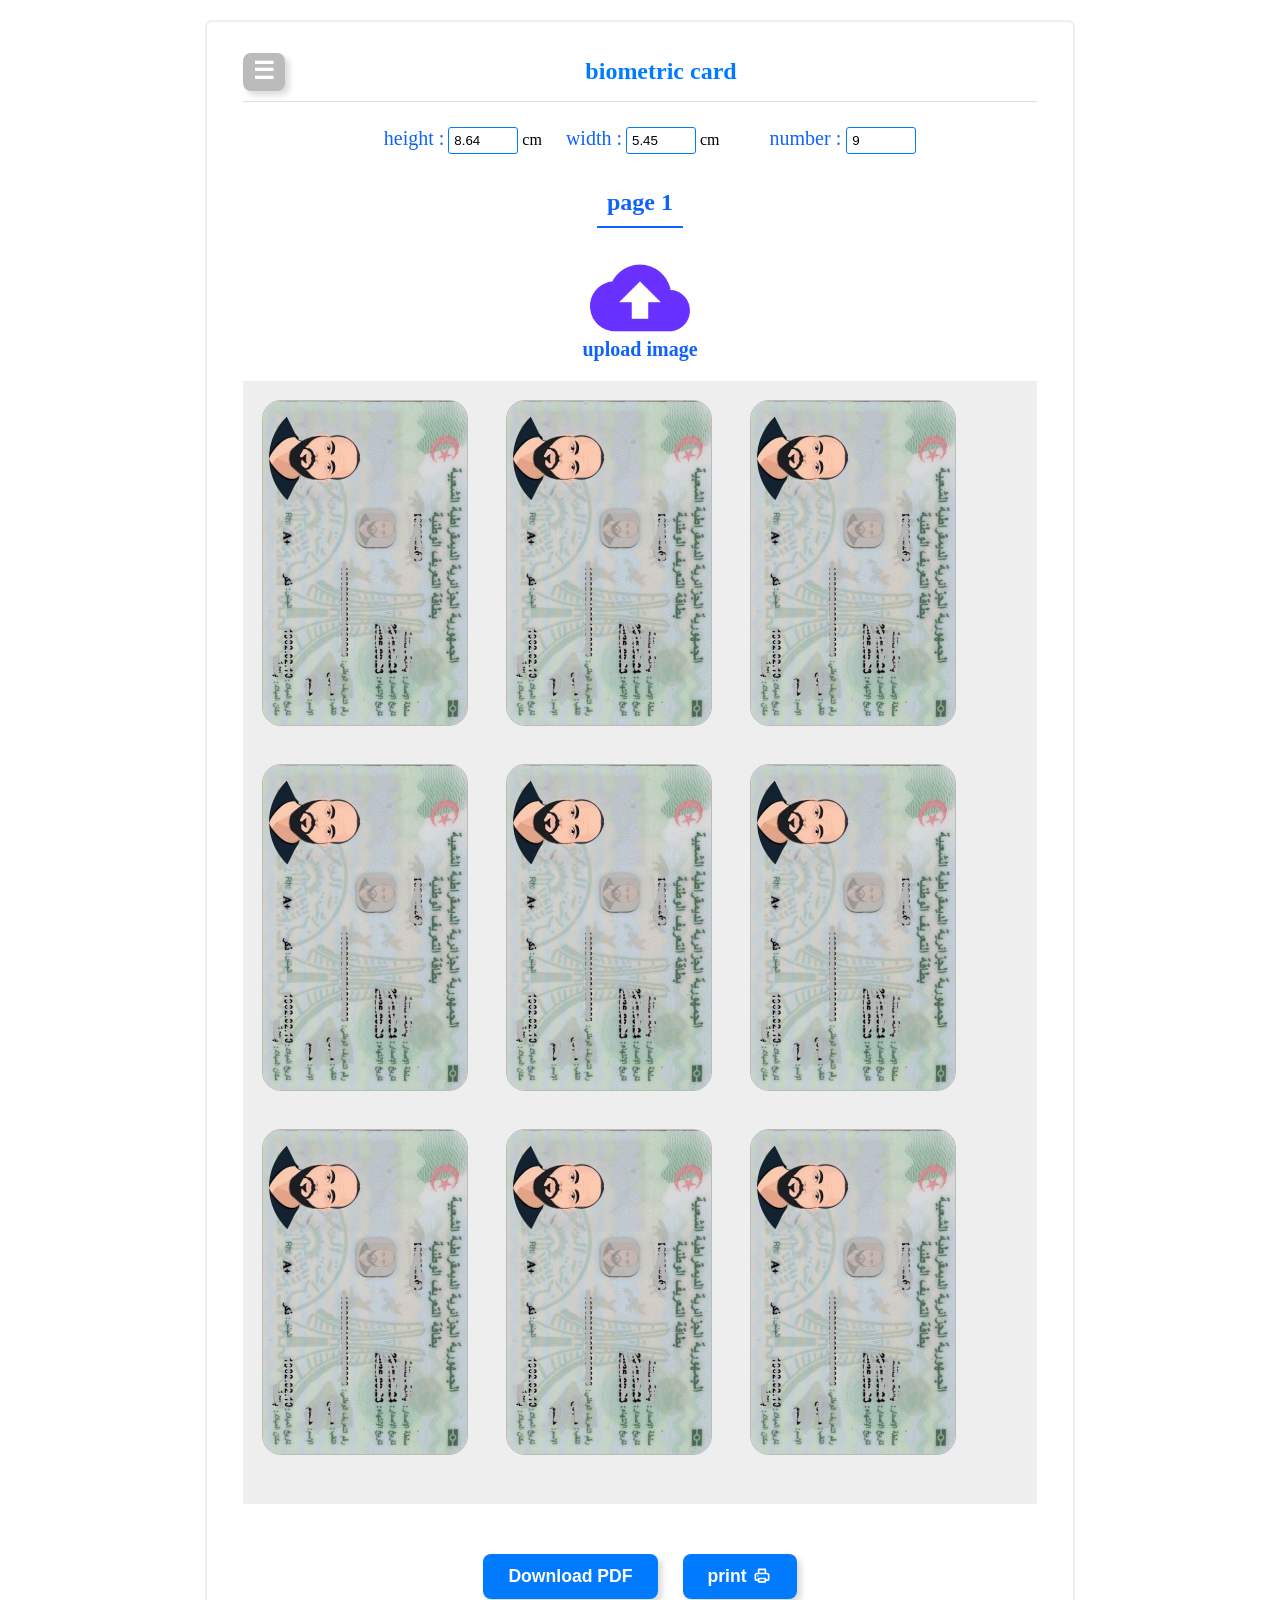
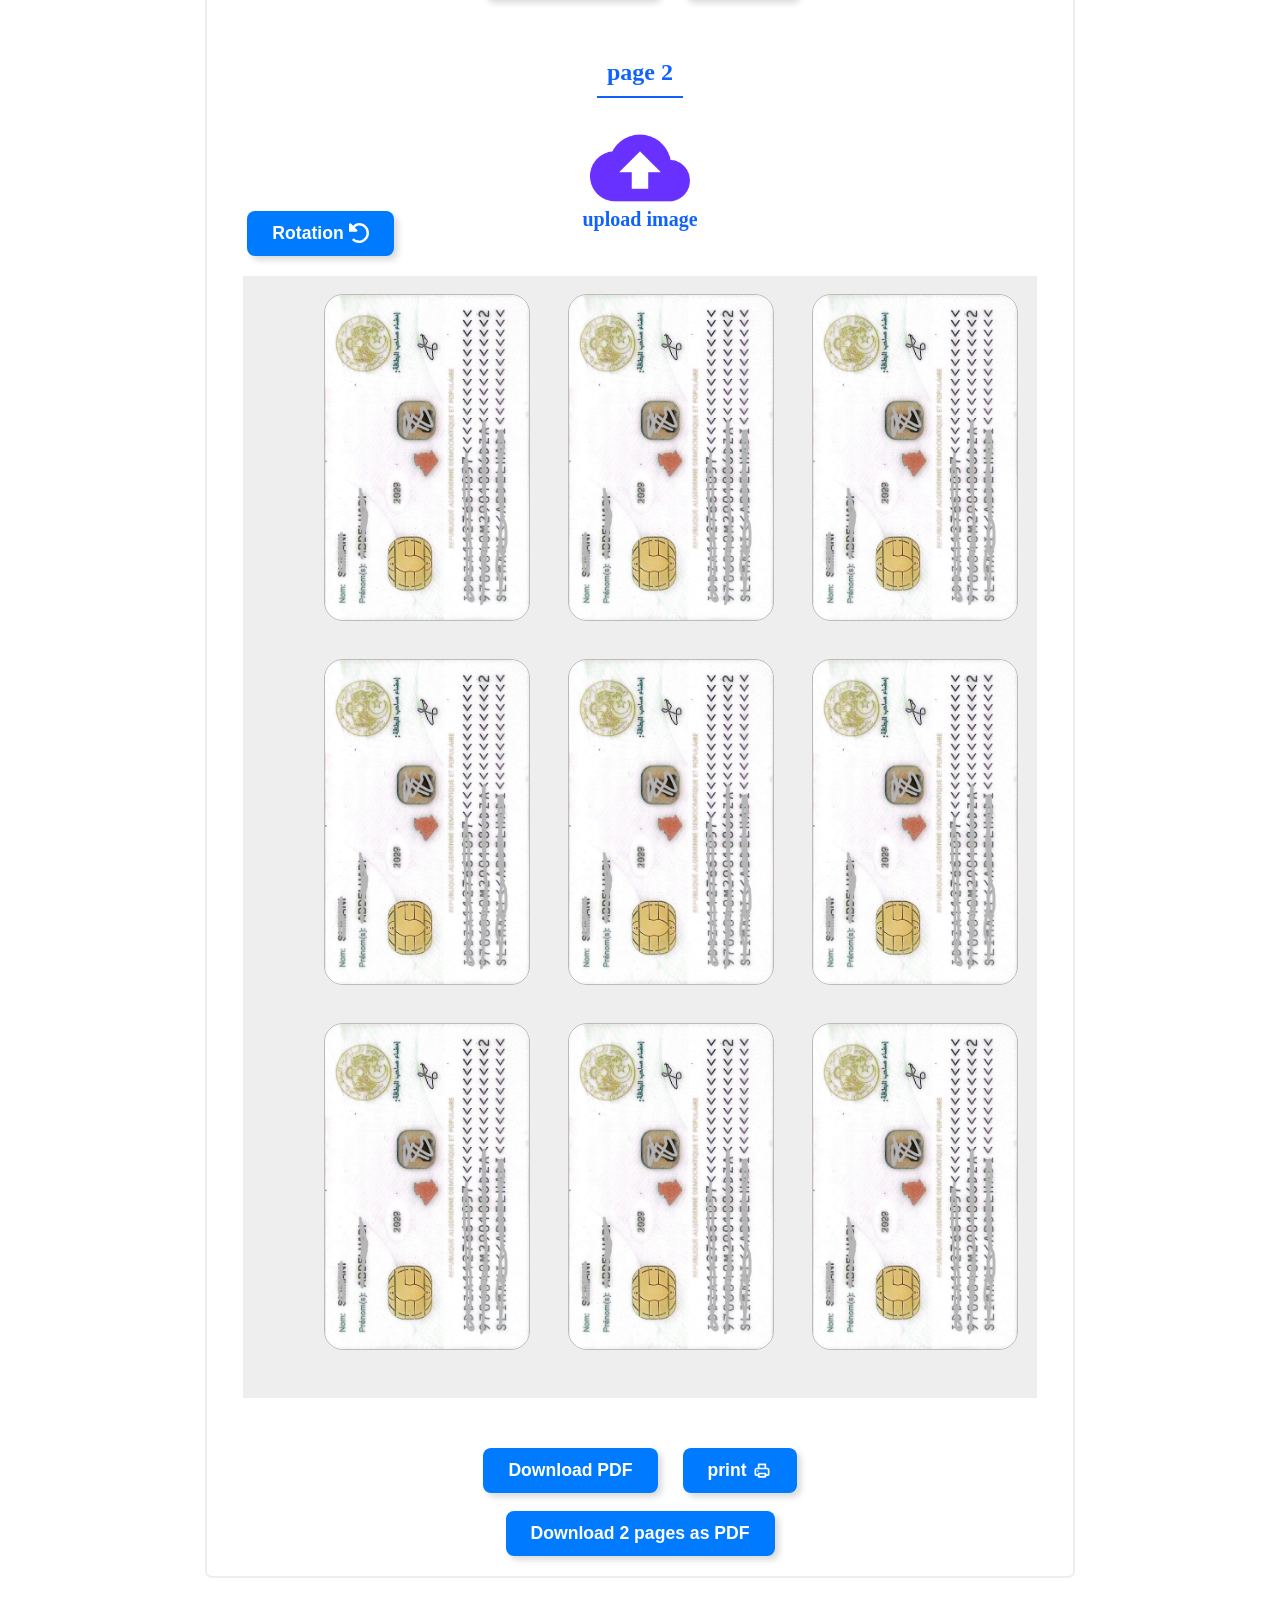
==== commit 5f13de31: "qsd" ====
--- a/index.html
+++ b/index.html
@@ -4,6 +4,7 @@
 		<meta charset="UTF-8" />
 		<meta name="viewport" content="width=device-width, initial-scale=1.0" />
 		<link rel="stylesheet" href="./style/style.css" />
+		<link rel="stylesheet" href="./style/printStyle.css" />
 
 		<title>biometric card</title>
 	</head>
--- a/style/printStyle.css
+++ b/style/printStyle.css
@@ -0,0 +1,40 @@
+/* الكود الطبيعي للموقع يوضع هنا */
+.print-container {
+    width: 100%;
+    max-width: 800px;
+    margin: 0 auto;
+}
+
+/* --------------------------------------------------- */
+/* كود الطباعة الخاص بالهواتف والكمبيوتر (Media Print) */
+/* --------------------------------------------------- */
+@media print {
+    /* 1. إجبار الصفحة على اتخاذ أبعاد A4 الحقيقية وتصفير الهوامش */
+    @page {
+        size: A4;
+        margin: 0; 
+    }
+
+    /* 2. إخفاء كل شيء في الموقع تماماً */
+   /*  body * {
+        display: none !important;
+    }
+ */
+    /* 3. إظهار الـ div المراد طباعته فقط وعناصره الداخلية */
+    /* .ferPage, .ferPage * {
+        display: block !important;
+    } */
+
+    /* 4. ضبط الـ div ليأخذ أبعاد ورقة الـ A4 بدقة ومنع الهاتف من تغيير مقاسه */
+    .ferPage {
+        position: absolute;
+        left: 0;
+        top: 0;
+        width: 210mm;
+        height: 297mm;
+        box-sizing: border-box;
+        /*padding: 20mm;  هامش داخلي اختياري للورقة */
+        margin: 0;
+        background: white;
+    }
+}
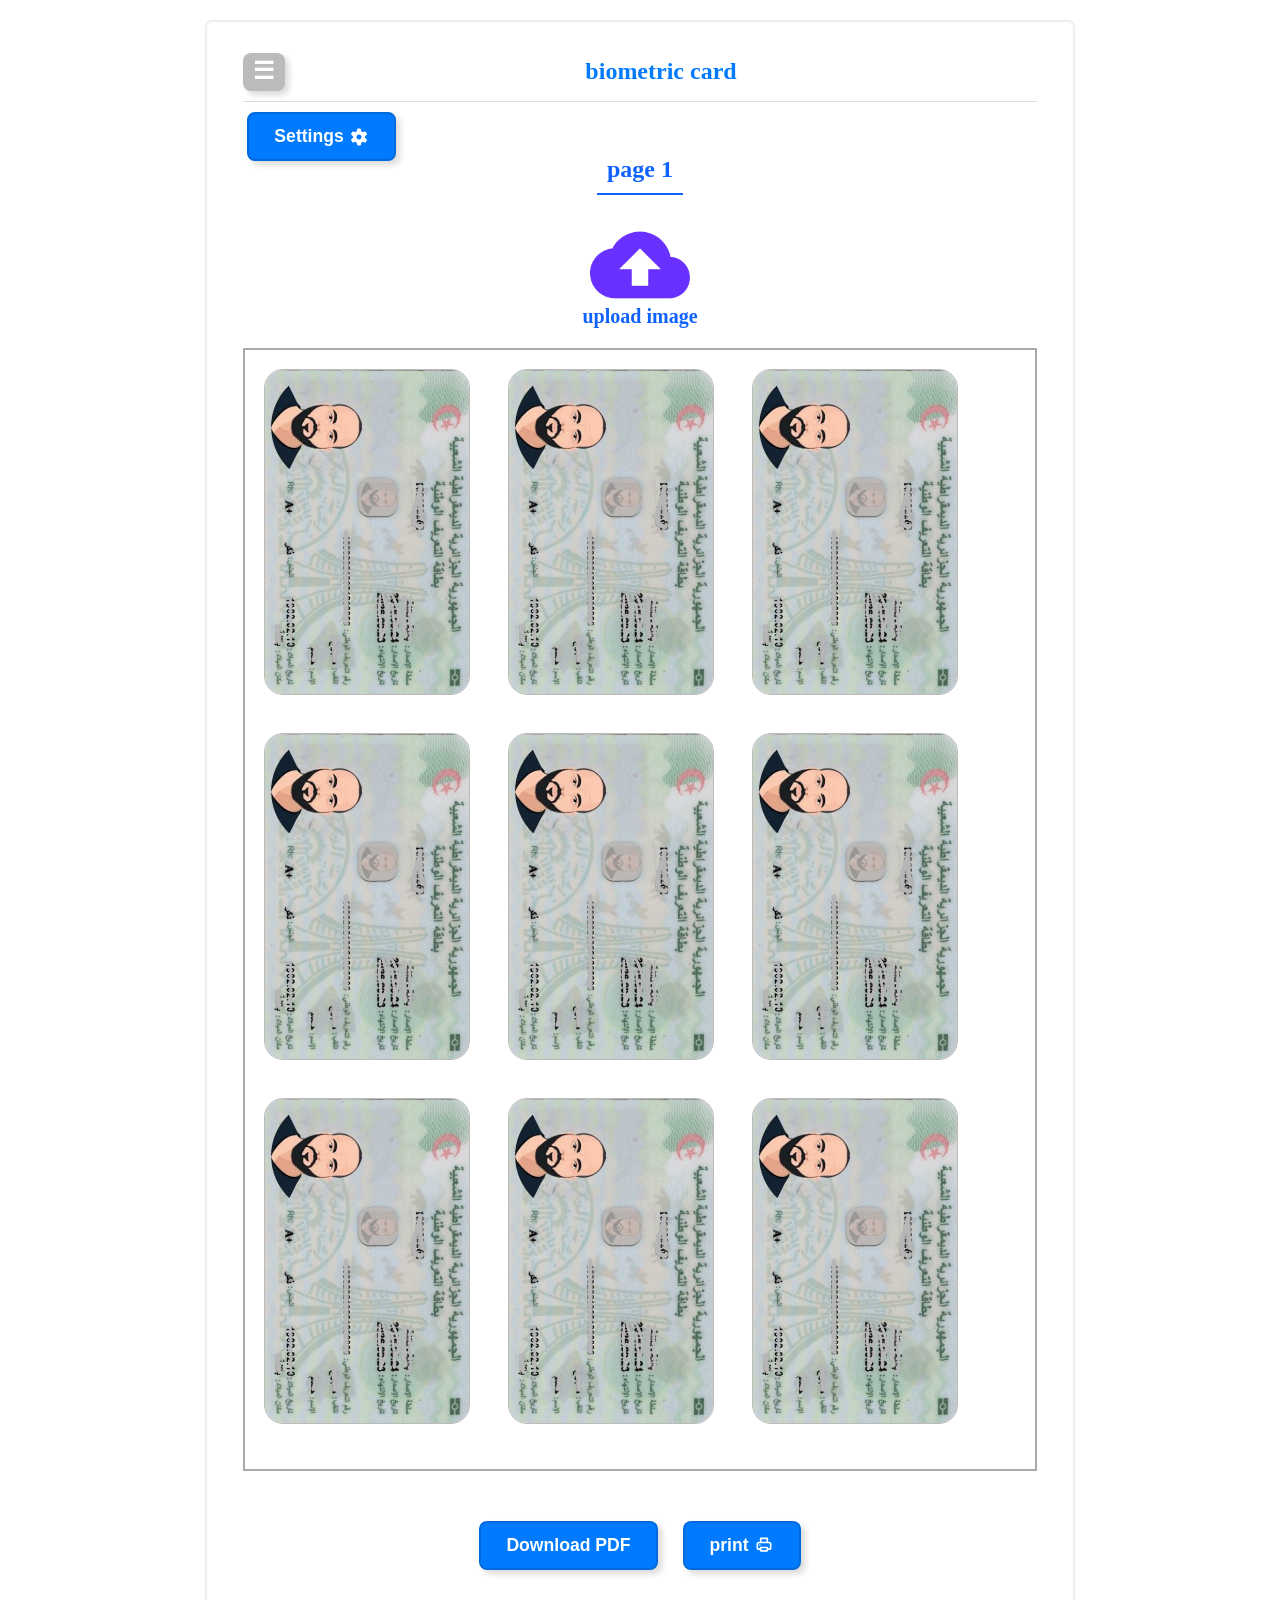
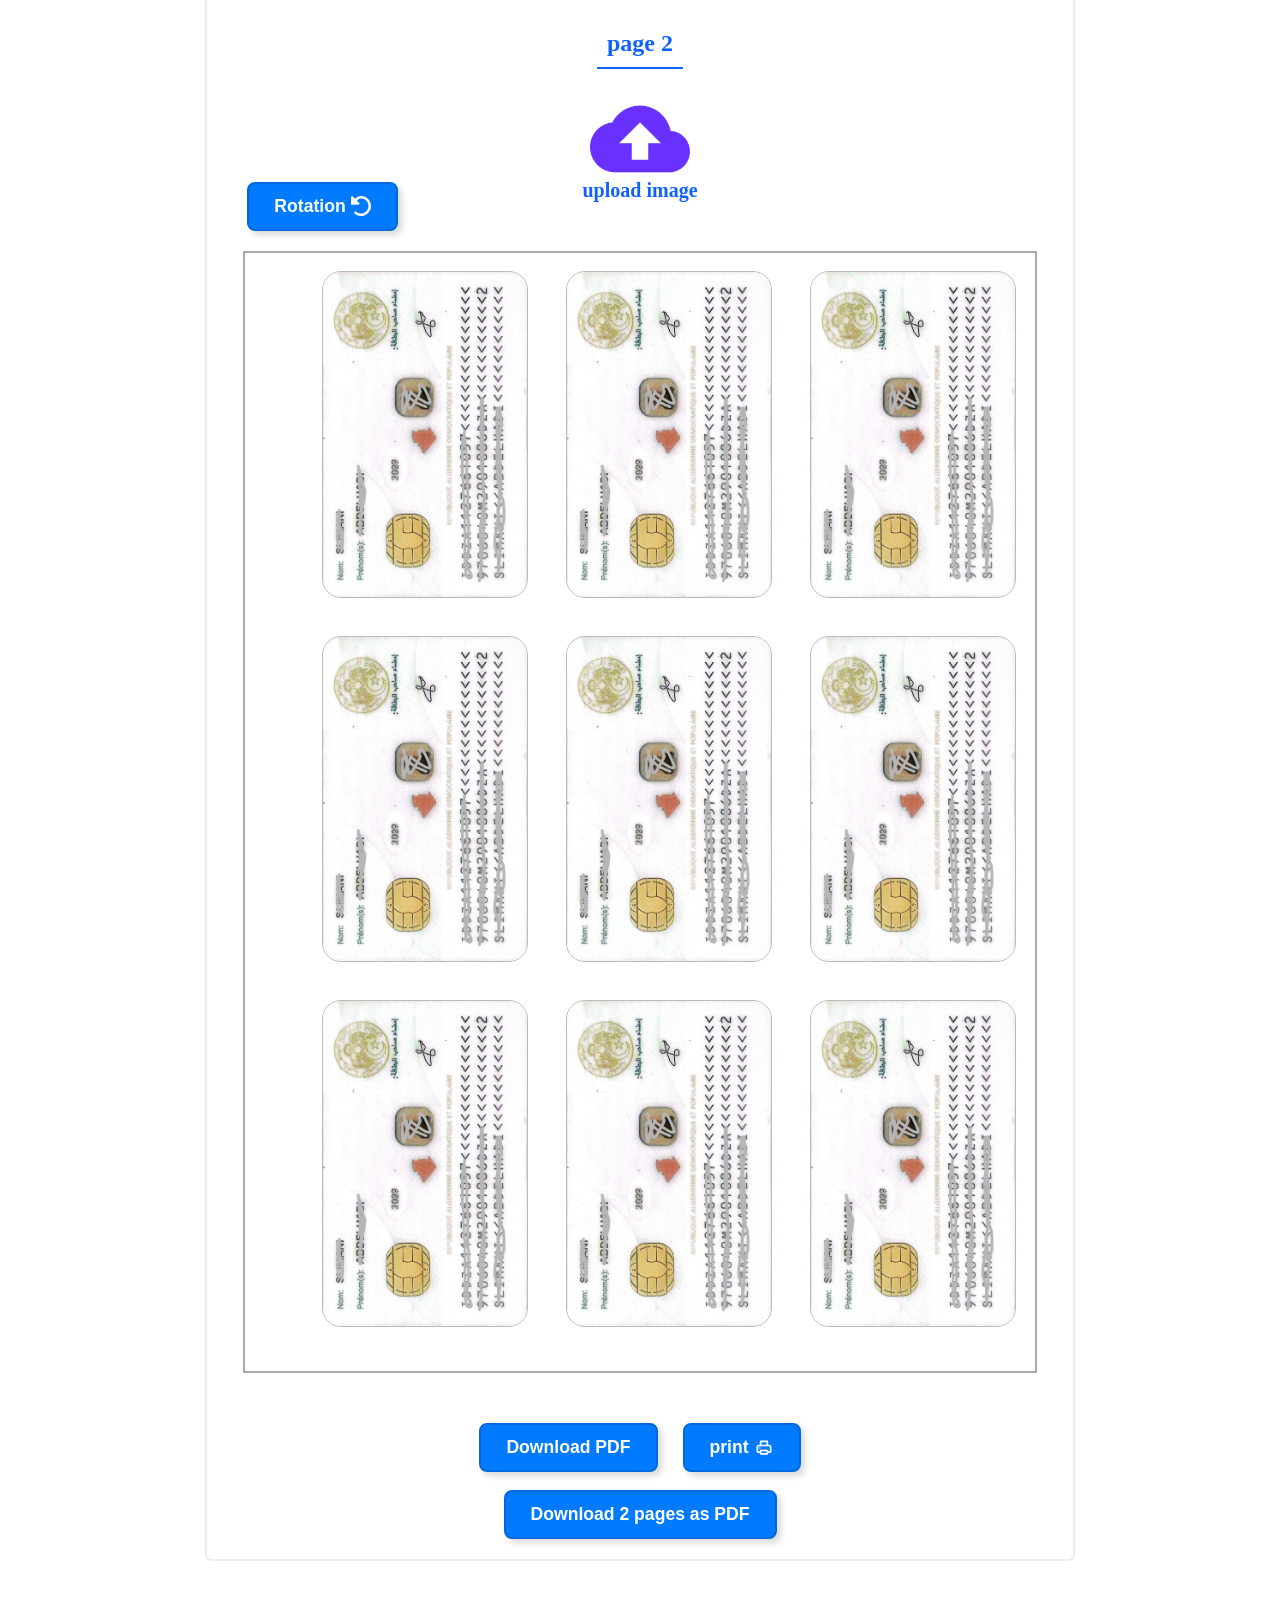
==== commit d8555a18: "tyrer" ====
--- a/index.html
+++ b/index.html
@@ -10,16 +10,67 @@
 	</head>
 	<body>
 		<div class="container pirantCntynr">
-			<div class="reglage">
+			<button
+				style="margin: 0 20px -31px"
+				onclick="gebi('reglage').classList.toggle('n');"
+			>
+				Settings <img src="./imgs/Settings.svg" alt="" />
+			</button>
+			<div id="reglage" class="reglage n">
 				<div>
 					<span>height :</span>
-					<input id="heightCrt" type="number" value="8.64" step="0.01" /> cm
+					<input class="inpColor"
+						type="number"
+						value="8.64"
+						step="0.01"
+						oninput="prRoot('--heightCrt',this.value+'cm')"
+					/>
+					cm
 					<span>width :</span>
-					<input id="widthCrt" type="number" value="5.45" step="0.01" /> cm
-				</div>
-				<div>
+					<input
+						type="number"
+						value="5.45"
+						step="0.01"
+						oninput="prRoot('--widthCrt',this.value+'cm')"
+					/>
+					cm
 					<span>number : </span>
-					<input id="nmbrCrt" type="number" value="9" step="1" min="1" />
+					<input id="nmbrCrt" type="number" value="9" step="1" min="1" /> cm
+					<br />
+					<br />
+					<span>Page background color :</span>
+					<input
+						type="color"
+						style="height: 20px;color: #fff; padding: 0px "
+						value="#fff"
+						oninput="prRoot('--bgPg',this.value)"
+					/>
+					<br />
+					<br />
+					<span> padding lat : </span>
+					<input
+						type="number"
+						value="0.5"
+						step="0.1"
+						oninput="prRoot('--pdngLat',this.value+'cm')"
+					/>
+					cm
+					<span> padding top & bottom : </span>
+					<input
+						type="number"
+						value="0.5"
+						step="0.1"
+						oninput="prRoot('--pdngTopBtm',this.value+'cm')"
+					/>
+					cm
+					<span> gap : </span>
+					<input
+						type="number"
+						value="1.0"
+						step="0.1"
+						oninput="prRoot('--vrGap',this.value+'cm')"
+					/>
+					cm
 				</div>
 			</div>
 
@@ -42,8 +93,8 @@
 					</div>
 				</label>
 			</div>
-			<div id="pageFc" class="ferPage">
-				<div id="clonDiv" style="position: absolute; z-index: -1"></div>
+			<div id="pageFc" class="ferPage print-area">
+				<!-- <div id="clonDiv" style="position: absolute; z-index: -1"></div> -->
 				<img class="box boxF" src="./imgs/face.jpg" alt="" />
 			</div>
 
@@ -76,13 +127,13 @@
 					</div>
 				</label>
 			</div>
-			<div style="margin-top: -40px;">
+			<div style="margin-top: -40px">
 				<button onclick="rotation()" style="margin: 0 20px 20px">
 					Rotation <img src="./imgs/rotation.svg" alt="" />
 				</button>
 			</div>
-			<div id="pageBack" class="ferPage ferPage2">
-				<div id="clonDiv2" style="position: absolute; z-index: -1"></div>
+			<div id="pageBack" class="ferPage pg2">
+				<!-- <div id="clonDiv2" style="position: absolute; z-index: -1"></div> -->
 				<img class="box boxB" src="./imgs/back.jpg" alt="" />
 			</div>
 			<div class="dvBtn">
@@ -90,7 +141,7 @@
 					<div id="ptpageBack" class="n"></div>
 					Download PDF
 				</button>
-				<button onclick="printDiv('pageBack','ferPage2')">
+				<button onclick="printDiv('pageBack','pg2')">
 					print <img src="./imgs/print.svg" alt="" />
 				</button>
 			</div>
@@ -102,11 +153,12 @@
 				</button>
 			</div>
 		</div>
-
+		<div id="prntRslt" class="print-area n"></div>
 		<script src="./js/html2canvas.min.js"></script>
 		<script src="./js/jspdf.umd.min.js"></script>
 
 		<script src="./js/navbar.js"></script>
 		<script src="./js/js.js"></script>
+		<script src="./js/print.js"></script>
 	</body>
 </html>
--- a/style/style.css
+++ b/style/style.css
@@ -6,6 +6,12 @@
 	--white: #ffffff;
 	--text: #111;
 	--sidebar-width: 260px;
+	--bgPg: #fff;
+	--heightCrt: 8.64cm;
+	--widthCrt:  5.45cm;
+	--pdngTopBtm : 0.5cm;
+	--pdngLat : 0.5cm;
+	--vrGap : 1cm;
 }
 * {
 	margin: 0;
@@ -131,8 +137,6 @@
 	display: block;
 }
 
-
-
 /*------------------------------------------------------
   المحتوى
 ------------------------------------------------------*/
@@ -161,12 +165,17 @@
 
 /* start page */
 .reglage {
+	display: flex;
 	width: 21cm;
 	margin: 25px auto;
-	display: flex;
-	justify-content: center;
-	align-items: center;
+	justify-content: flex-start;
 	gap: 30px;
+	flex-wrap: wrap;
+	align-content: center;
+	align-items: center;
+	border: 1px solid #aaa;
+	border-radius: 5px;
+	padding: 10px;
 }
 .reglage span {
 	color: var(--primary);
@@ -175,11 +184,12 @@
 }
 .reglage input {
 	border: #007bff 1px solid;
-	border-radius: 3px;
-	padding: 5px;
-	width: 70px;
-}
-.upldImg{
+    border-radius: 3px;
+    padding: 5px;
+    width: 60px;
+    font-size: 15px;
+}
+.upldImg {
 	width: fit-content;
 	margin: auto;
 }
@@ -208,23 +218,25 @@
 }
 /* الحاوية الكبرى */
 
+.print-area,
 .ferPage {
 	position: relative;
-    display: flex;
-    align-items: center;
-    justify-items: center;
-    gap: 1cm;
-    width: 21cm;
-    height: 29.7cm;
-    margin: auto;
-    padding: 0.5cm;
-    margin-bottom: 50px;
-    background: #eee;
-    flex-wrap: wrap;
-    align-content: flex-start;
-    justify-content: flex-start;
-}
-.ferPage2 {
+	display: flex;
+	align-items: center;
+	justify-items: center;
+	gap: var(--vrGap);
+	width: 21cm;
+	height: 29.7cm;
+	margin: auto;
+	padding: var(--pdngTopBtm) var(--pdngLat);
+	margin-bottom: 50px;
+	border: 2px solid #aaa;
+	flex-wrap: wrap;
+	align-content: flex-start;
+	justify-content: flex-start;
+	background-color: var(--bgPg);
+}
+.pg2 {
 	direction: rtl;
 }
 
@@ -232,8 +244,8 @@
 .box {
 	border: 1px solid #bbb;
 	border-radius: 19px;
-	width: 5.45cm;
-	height: 8.64cm;
+	height: var(--heightCrt);
+	width: var(--widthCrt);
 }
 
 .dvBtn {
@@ -282,21 +294,19 @@
 	align-items: center;
 	gap: 5px;
 	cursor: pointer;
-	/* 1. إضافة ظل افتراضي (الزر يبدو مرتفعاً) */
-  box-shadow: 4px 4px 6px rgba(0, 0, 0, 0.15);
+	border: #006adc solid 2px;
+	box-shadow: 4px 4px 6px rgba(0, 0, 0, 0.15);
 	/* 1. إضافة تأثير انتقالي ناعم للحركة */
-  transition: transform 0.1s ease;
+	transition: transform 0.1s ease;
 }
 button:active {
-  /* تصغير حجم الزر بنسبة 5% (يصبح حجمه 95% من حجمه الطبيعي) */
-  transform: scale(0.95); 
+	/* تصغير حجم الزر بنسبة 5% (يصبح حجمه 95% من حجمه الطبيعي) */
+	transform: scale(0.95);
 }
 button img {
 	height: 20px;
 }
 
-.rotation{
+.rotation {
 	transform: rotate(180deg);
 }
-
-    
--- a/style/printStyle.css
+++ b/style/printStyle.css
@@ -1,40 +1,28 @@
-/* الكود الطبيعي للموقع يوضع هنا */
-.print-container {
-    width: 100%;
-    max-width: 800px;
-    margin: 0 auto;
+@media print {
+	/* 1. إجبار الصفحة على اتخاذ أبعاد A4 الحقيقية وتصفير الهوامش */
+	@page {
+		size: A4;
+		margin: 0;
+	}
+
+	/* 2. إخفاء كل شيء في الموقع تماماً */
+	body * {
+		display: none !important;
+	}
+
+	/* 3. إظهار الـ div المراد طباعته فقط وعناصره الداخلية */
+	.print-area * {
+		display: block !important;
+	}
+
+	/* 4. ضبط الـ div ليأخذ أبعاد ورقة الـ A4 بدقة ومنع الهاتف من تغيير مقاسه */
+	.print-area {
+		display: flex !important;
+		position: absolute;
+		left: 0;
+		top: 0 ;
+		margin: 0 ;
+		background-color: var(--bgPg);
+		/* background: white; */
+	}
 }
-
-/* --------------------------------------------------- */
-/* كود الطباعة الخاص بالهواتف والكمبيوتر (Media Print) */
-/* --------------------------------------------------- */
-@media print {
-    /* 1. إجبار الصفحة على اتخاذ أبعاد A4 الحقيقية وتصفير الهوامش */
-    @page {
-        size: A4;
-        margin: 0; 
-    }
-
-    /* 2. إخفاء كل شيء في الموقع تماماً */
-   /*  body * {
-        display: none !important;
-    }
- */
-    /* 3. إظهار الـ div المراد طباعته فقط وعناصره الداخلية */
-    /* .ferPage, .ferPage * {
-        display: block !important;
-    } */
-
-    /* 4. ضبط الـ div ليأخذ أبعاد ورقة الـ A4 بدقة ومنع الهاتف من تغيير مقاسه */
-    .ferPage {
-        position: absolute;
-        left: 0;
-        top: 0;
-        width: 210mm;
-        height: 297mm;
-        box-sizing: border-box;
-        /*padding: 20mm;  هامش داخلي اختياري للورقة */
-        margin: 0;
-        background: white;
-    }
-}
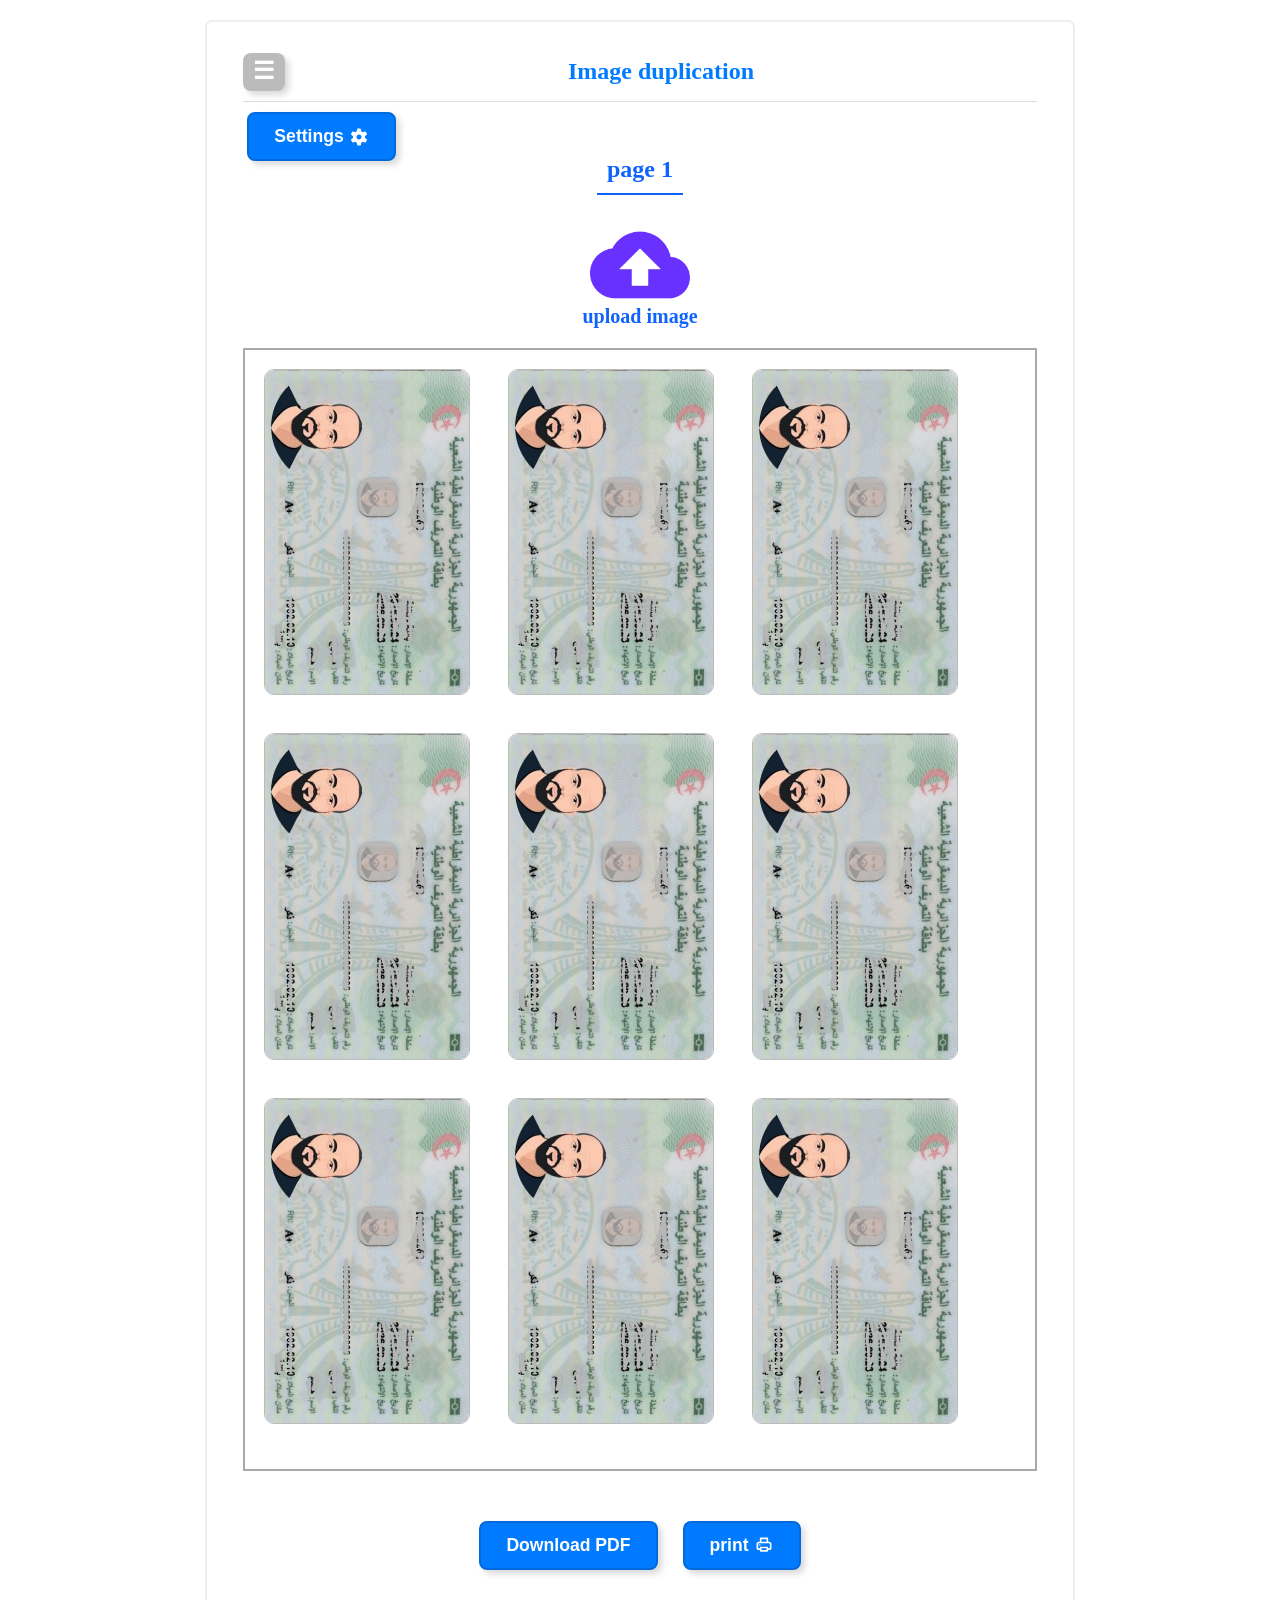
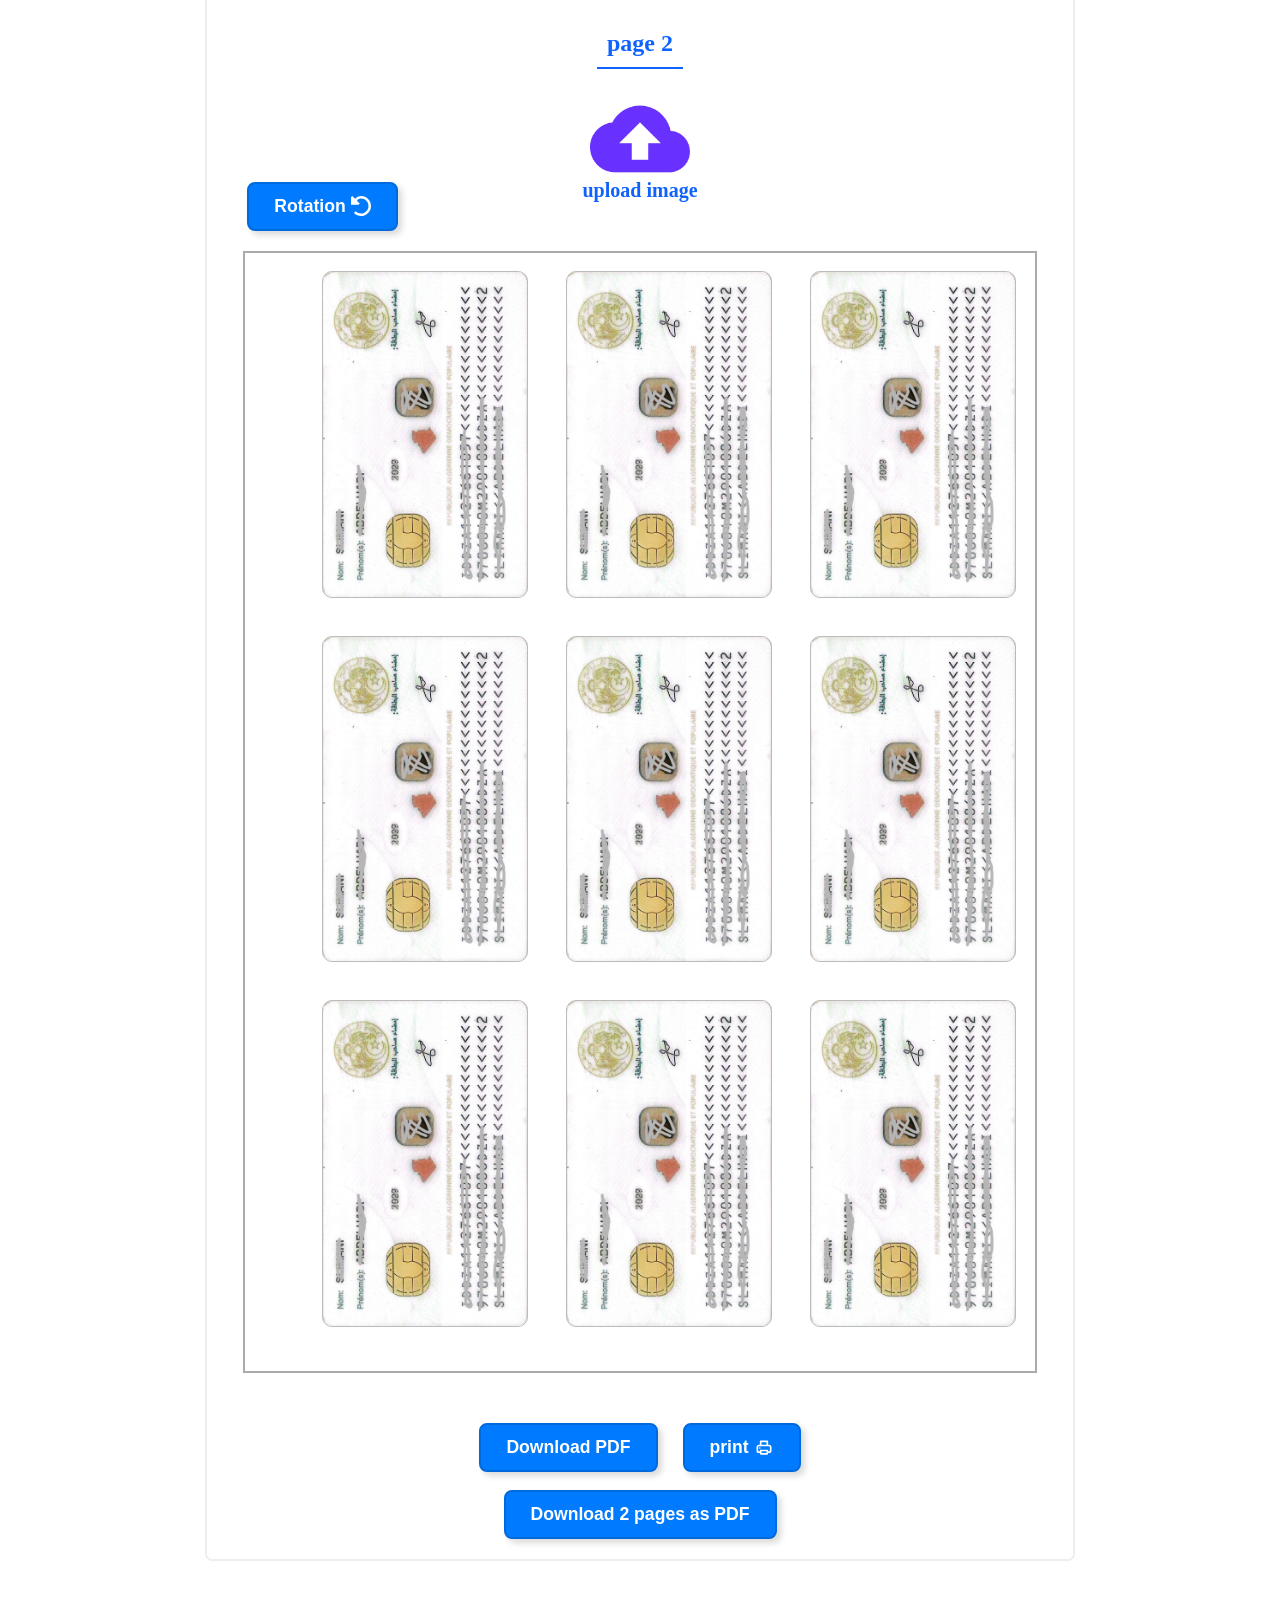
==== commit 7c3e57d3: "dfgh" ====
--- a/index.html
+++ b/index.html
@@ -6,7 +6,7 @@
 		<link rel="stylesheet" href="./style/style.css" />
 		<link rel="stylesheet" href="./style/printStyle.css" />
 
-		<title>biometric card</title>
+		<title>Image duplication</title>
 	</head>
 	<body>
 		<div class="container pirantCntynr">
@@ -19,7 +19,8 @@
 			<div id="reglage" class="reglage n">
 				<div>
 					<span>height :</span>
-					<input class="inpColor"
+					<input
+						class="inpColor"
 						type="number"
 						value="8.64"
 						step="0.01"
@@ -41,25 +42,27 @@
 					<span>Page background color :</span>
 					<input
 						type="color"
-						style="height: 20px;color: #fff; padding: 0px "
+						style="height: 20px; color: #fff; padding: 0px"
 						value="#fff"
 						oninput="prRoot('--bgPg',this.value)"
 					/>
 					<br />
 					<br />
-					<span> padding lat : </span>
+					<span> padding Lateral : </span>
 					<input
 						type="number"
 						value="0.5"
 						step="0.1"
+						min="0"
 						oninput="prRoot('--pdngLat',this.value+'cm')"
 					/>
 					cm
-					<span> padding top & bottom : </span>
+					<span> padding Horizontal : </span>
 					<input
 						type="number"
 						value="0.5"
 						step="0.1"
+						min="0"
 						oninput="prRoot('--pdngTopBtm',this.value+'cm')"
 					/>
 					cm
@@ -68,13 +71,43 @@
 						type="number"
 						value="1.0"
 						step="0.1"
+						min="0"
 						oninput="prRoot('--vrGap',this.value+'cm')"
 					/>
 					cm
+					<br />
+					<br />
+					<span>Image border : </span>
+					<input
+						type="number"
+						value="1"
+						step="1"
+						min="0"
+						oninput="prRoot('--brdr',this.value+'px')"
+					/>
+					px
+					<span> Image border-radius : </span>
+					<input
+						type="number"
+						value="10"
+						step="1"
+						min="0"
+						oninput="prRoot('--brdrRdio',this.value+'px')"
+					/>
+					px
+					<span>page border : </span>
+					<input
+						type="number"
+						value="2"
+						step="1"
+						min="0"
+						oninput="prRoot('--pgBrdr',this.value+'px')"
+					/>
+					px
 				</div>
 			</div>
 
-			<!-- face of card -->
+			<!-- face of Image -->
 			<h2>page 1</h2>
 
 			<div class="upldImg">
@@ -108,7 +141,7 @@
 				</button>
 			</div>
 			<div style="height: 50px"></div>
-			<!-- Back of card -->
+			<!-- Back of Image -->
 
 			<h2>page 2</h2>
 			<div class="upldImg">
@@ -128,7 +161,10 @@
 				</label>
 			</div>
 			<div style="margin-top: -40px">
-				<button onclick="rotation()" style="margin: 0 20px 20px">
+				<button
+					onclick="rtCrt+=90;prRoot('--rtCrd',rtCrt+'deg')"
+					style="margin: 0 20px 20px"
+				>
 					Rotation <img src="./imgs/rotation.svg" alt="" />
 				</button>
 			</div>
--- a/style/style.css
+++ b/style/style.css
@@ -12,6 +12,10 @@
 	--pdngTopBtm : 0.5cm;
 	--pdngLat : 0.5cm;
 	--vrGap : 1cm;
+	--pgBrdr:2px;
+	--brdr:1px;
+	--brdrRdio:10px;
+	--rtCrd :0deg;
 }
 * {
 	margin: 0;
@@ -230,7 +234,7 @@
 	margin: auto;
 	padding: var(--pdngTopBtm) var(--pdngLat);
 	margin-bottom: 50px;
-	border: 2px solid #aaa;
+	border: var(--pgBrdr) solid #aaa;
 	flex-wrap: wrap;
 	align-content: flex-start;
 	justify-content: flex-start;
@@ -242,11 +246,14 @@
 
 /* العناصر الداخلية (اختياري للتنسيق فقط) */
 .box {
-	border: 1px solid #bbb;
-	border-radius: 19px;
+	border: var(--brdr) solid #bbb;
+	border-radius: var(--brdrRdio);
 	height: var(--heightCrt);
 	width: var(--widthCrt);
 }
+.boxB{
+	transform: rotate(var(--rtCrd));
+}
 
 .dvBtn {
 	display: flex;
@@ -254,6 +261,7 @@
 	gap: 25px;
 	justify-content: center;
 }
+
 .patient {
 	position: absolute;
 	left: calc(50% - 10px);
@@ -308,5 +316,5 @@
 }
 
 .rotation {
-	transform: rotate(180deg);
-}
+	transform: rotate(var(--rtCrd));
+}
